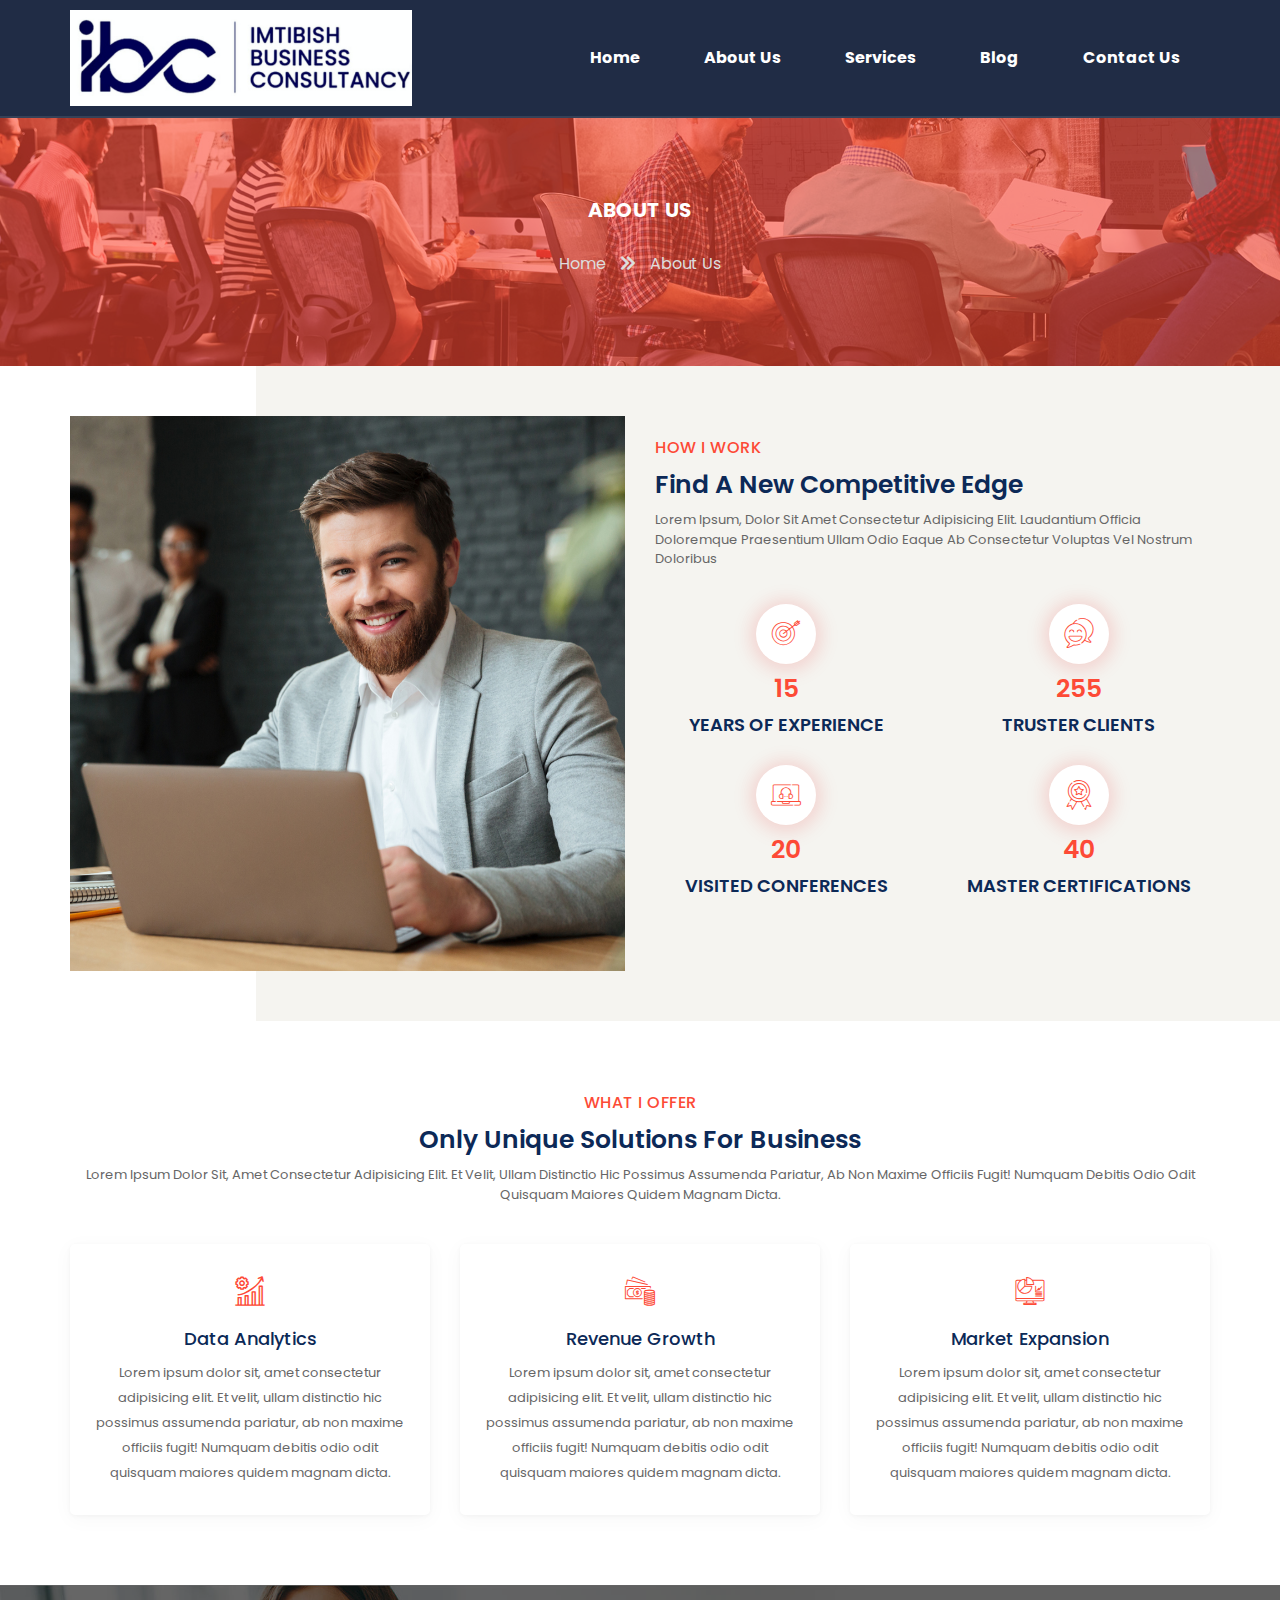
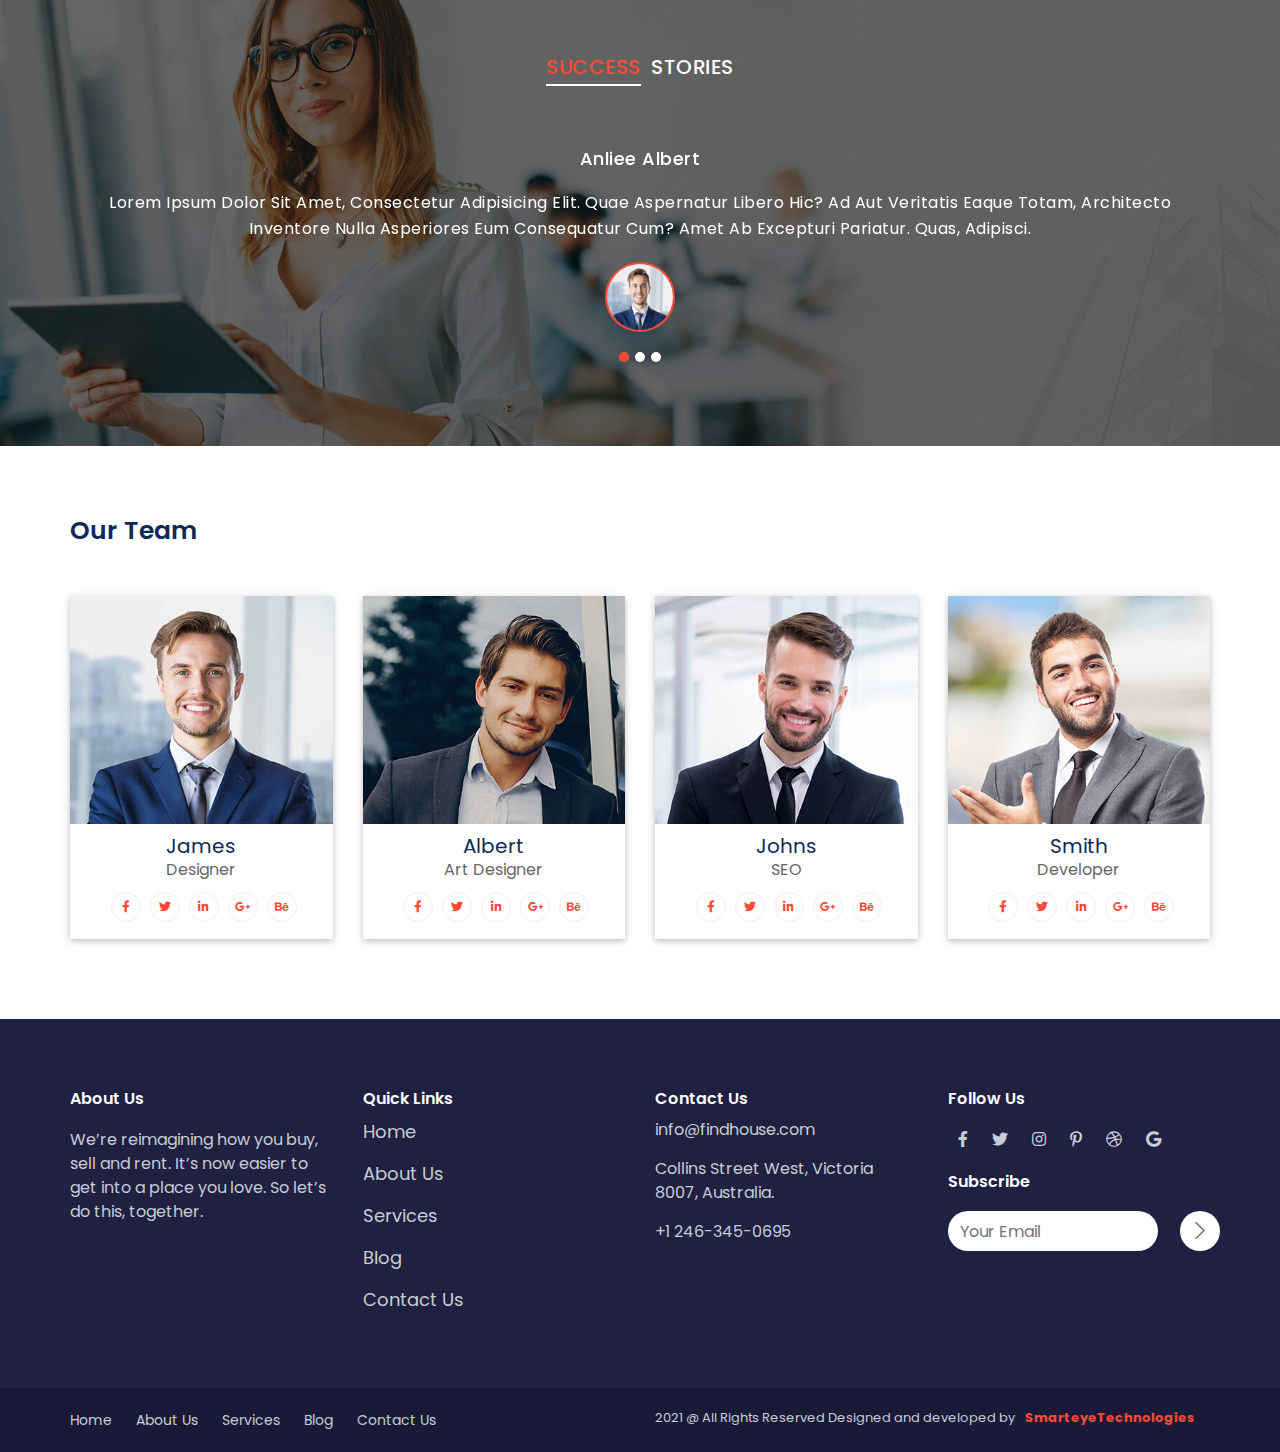
==== about-us.html @ 4c997fa1 "initial template" ====
<!doctype html>
    <html lang="eng">
        <head>
            <meta charset="utf-8">
            <meta name="viewport" content="width=device-width, initial-scale=1, shrink-to-fit=no">
            <title>About Us</title>
            <link rel="stylesheet" href="assets/css/bootstrap.min.css">
            <link rel="stylesheet" href="assets/css/plugins/owl.carousel.min.css">
            <link rel="stylesheet" href="assets/font/flaticon.css">
            <link rel="stylesheet" href="assets/css/all.min.css">
            <link rel="stylesheet" href="assets/css/fontawsom-all.min.css">
            <link rel="stylesheet" href="assets/css/style.css">
        </head>

        <body>
            <header>
                <div class="my-nav sub-01">
                    <div class="container">
                        <div class="nav-items">
                            <div class="menu-toggle">
                                <div class="menu-burger"></div>
                            </div>
                            <div class="logo">
                                <img src="assets/images/logo/logo.png">
                            </div>

                            <div class="menu-items">
                                <div class="menu">
                                    <ul>
                                        <li><a href="index.html">Home</a></li>
                                        <li><a href="about-us.html">About Us</a></li>
                                        <li><a href="services.html">Services</a></li>
                                        <li><a href="blog.html">Blog</a></li>
                                        <li><a href="contact-us.html">Contact Us</a></li>
                                    </ul>
                                </div>
                            </div>
                        </div>
                    </div>
                </div>
            </header>

            <main>
                <section class="abt-01">
                    <div class="container">
                        <div class="row">
                            <div class="col-12">
                                <div class="seting">
                                    <h3>About us</h3>
                                    <ol>
                                        <li>Home <i class="fas fa-chevron-double-right"></i></li>
                                        <li>About Us</li>
                                    </ol>
                                </div>
                            </div>
                        </div>
                    </div>
                </section>

                <section class="bg-02">
                    <div class="container">
                        <div class="row">
                            <div class="col-md-6">
                                <div class="image">
                                    <img src="assets/images/abt-img/1000-1000.jpg">
                                </div>
                            </div>
                            <div class="col-md-6">
                                <div class="heading">
                                    <span>How i work</span>
                                    <h2>find a new competitive edge</h2>
                                    <p>Lorem ipsum, dolor sit amet consectetur adipisicing elit. 
                                    Laudantium officia doloremque praesentium ullam odio eaque ab 
                                    consectetur voluptas vel nostrum doloribus</p>
                                </div>

                                <div class="wrapper">
                                    <div class="row">
                                        <div class="col-md-6 col-sm-12">
                                            <div class="icon">
                                                <i class="flaticon-archer"></i>
                                                <h4>15</h4>
                                                <h5>years of experience</h5>
                                            </div>
                                        </div>

                                        <div class="col-md-6 col-sm-12">
                                            <div class="icon">
                                                <i class="flaticon-customer-satisfaction"></i>
                                                <h4>255</h4>
                                                <h5>truster clients</h5>
                                            </div>
                                        </div>

                                        <div class="col-md-6 col-sm-12">
                                            <div class="icon">
                                                <i class="flaticon-video-call"></i>
                                                <h4>20</h4>
                                                <h5>visited Conferences</h5>
                                            </div>
                                        </div>

                                        <div class="col-md-6 col-sm-12">
                                            <div class="icon">
                                                <i class="flaticon-medal"></i>
                                                <h4>40</h4>
                                                <h5>master certifications</h5>
                                            </div>
                                        </div>
                                    </div>
                                </div>
                            </div>
                        </div>
                    </div>
                </section>

                <section class="bg-01">
                    <div class="container">
                        <div class="row">
                            <div class="col-12">
                                <div class="heading">
                                    <span>What I Offer</span>
                                    <h2>Only unique solutions for business</h2>
                                    <p>Lorem ipsum dolor sit, amet consectetur adipisicing elit. Et velit, 
                                    ullam distinctio hic possimus assumenda pariatur, ab non maxime officiis 
                                    fugit! Numquam debitis odio odit quisquam maiores quidem magnam dicta.</p>
                                </div>
                            </div>

                            <div class="col-lg-4 col-md-4 col-sm-6 col-xs-12">
                                <div class="wrapper">
                                    <div class="icons">
                                        <i class="flaticon-data-driven"></i>
                                    </div>
                                    <div class="content w-100">
                                        <h4>Data Analytics</h4>
                                        <p>Lorem ipsum dolor sit, amet consectetur adipisicing elit. Et velit, 
                                        ullam distinctio hic possimus assumenda pariatur, ab non maxime officiis 
                                        fugit! Numquam debitis odio odit quisquam maiores quidem magnam dicta.</p>
                                    </div>
                                </div>
                            </div>

                            <div class="col-lg-4 col-md-4 col-sm-6 col-xs-12">
                                <div class="wrapper">
                                    <div class="icons">
                                        <i class="flaticon-money"></i>
                                    </div>
                                    <div class="content w-100">
                                        <h4>Revenue Growth</h4>
                                        <p>Lorem ipsum dolor sit, amet consectetur adipisicing elit. Et velit, 
                                        ullam distinctio hic possimus assumenda pariatur, ab non maxime officiis 
                                        fugit! Numquam debitis odio odit quisquam maiores quidem magnam dicta.</p>
                                    </div>
                                </div>
                            </div>

                            <div class="col-lg-4 col-md-4 col-sm-6 col-xs-12">
                                <div class="wrapper">
                                    <div class="icons">
                                        <i class="flaticon-computer"></i>
                                    </div>
                                    <div class="content w-100">
                                        <h4>Market Expansion</h4>
                                        <p>Lorem ipsum dolor sit, amet consectetur adipisicing elit. Et velit, 
                                        ullam distinctio hic possimus assumenda pariatur, ab non maxime officiis 
                                        fugit! Numquam debitis odio odit quisquam maiores quidem magnam dicta.</p>
                                    </div>
                                </div>
                            </div>
                        </div>
                    </div>
                </section>

                <section class="textimonial-client">
                    <div class="container">
                        <div class="row">
                            <div class="col-12">
                                <div class="heading">
                                    <h2><span>Success</span> stories</h2>
                                </div>
                            </div>
                            <div class="col-12">
                                <div class="wrapper">
                                    <div id="custCarousel-02" class="carousel slide" data-ride="carousel">
                                        <div class="carousel-inner">
                                            <div class="carousel-item active">
                                                <div class="content">
                                                    <h3>Anliee Albert</h3>
                                                    <p>Lorem ipsum dolor sit amet, consectetur adipisicing elit. Quae aspernatur 
                                                    libero hic? Ad aut veritatis eaque totam, architecto inventore nulla 
                                                    asperiores eum consequatur cum? Amet ab excepturi pariatur. Quas, adipisci.</p>
                                                    <a><img src="assets/images/team/1.jpg"></a>
                                                </div>
                                            </div>
                                            <div class="carousel-item">
                                                <div class="content">
                                                    <h3>Anliee Albert</h3>
                                                    <p>Lorem ipsum dolor sit amet, consectetur adipisicing elit. Quae aspernatur 
                                                    libero hic? Ad aut veritatis eaque totam, architecto inventore nulla 
                                                    asperiores eum consequatur cum? Amet ab excepturi pariatur. Quas, adipisci.</p>
                                                    <a><img src="assets/images/team/2.jpg"></a>
                                                </div>
                                            </div>
                                            <div class="carousel-item">
                                                <div class="content">
                                                    <h3>Anliee Albert</h3>
                                                    <p>Lorem ipsum dolor sit amet, consectetur adipisicing elit. Quae aspernatur 
                                                    libero hic? Ad aut veritatis eaque totam, architecto inventore nulla 
                                                    asperiores eum consequatur cum? Amet ab excepturi pariatur. Quas, adipisci.</p>
                                                    <a><img src="assets/images/team/2.jpg"></a>
                                                </div>
                                            </div>
                                        </div>
                                        <ol class="carousel-indicators">
                                            <li data-target="#carouselExampleIndicators" data-slide-to="0" class="active"></li>
                                            <li data-target="#carouselExampleIndicators" data-slide-to="1"></li>
                                            <li data-target="#carouselExampleIndicators" data-slide-to="2"></li>
                                        </ol>
                                    </div>
                                </div>
                            </div>
                        </div>
                    </div>
                </section>

                <section class="bg-05">
                    <div class="container">
                        <div class="row">
                            <div class="col-12">
                                <div class="heading">
                                    <h2>Our Team</h2>
                                </div>
                            </div>

                            <div class="col-lg-3 col-md-3 col-sm-6 col-12">
                                <div class="team-wrapper">
                                    <div class="team-img">
                                        <img src="assets/images/team/1.jpg">
                                    </div>
                                    <div class="team-content">
                                        <h3>James</h3>
                                        <p>Designer</p>
                                        <ul>
                                            <li><a href="#"><i class="fab fa-facebook-f"></i></a></li>
                                            <li><a href="#"><i class="fab fa-twitter"></i></a></li>
                                            <li><a href="#"><i class="fab fa-linkedin-in"></i></a></li>
                                            <li><a href="#"><i class="fab fa-google-plus-g"></i></a></li>
                                            <li><a href="#"><i class="fab fa-behance"></i></a></li>
                                        </ul>
                                    </div>
                                </div>
                            </div>

                            <div class="col-lg-3 col-md-3 col-sm-6 col-12">
                                <div class="team-wrapper">
                                    <div class="team-img">
                                        <img src="assets/images/team/3.jpg">
                                    </div>
                                    <div class="team-content">
                                        <h3>Albert</h3>
                                        <p>Art Designer</p>
                                        <ul>
                                            <li><a href="#"><i class="fab fa-facebook-f"></i></a></li>
                                            <li><a href="#"><i class="fab fa-twitter"></i></a></li>
                                            <li><a href="#"><i class="fab fa-linkedin-in"></i></a></li>
                                            <li><a href="#"><i class="fab fa-google-plus-g"></i></a></li>
                                            <li><a href="#"><i class="fab fa-behance"></i></a></li>
                                        </ul>
                                    </div>
                                </div>
                            </div>

                            <div class="col-lg-3 col-md-3 col-sm-6 col-12">
                                <div class="team-wrapper">
                                    <div class="team-img">
                                        <img src="assets/images/team/2.jpg">
                                    </div>
                                    <div class="team-content">
                                        <h3>Johns</h3>
                                        <p>SEO</p>
                                        <ul>
                                            <li><a href="#"><i class="fab fa-facebook-f"></i></a></li>
                                            <li><a href="#"><i class="fab fa-twitter"></i></a></li>
                                            <li><a href="#"><i class="fab fa-linkedin-in"></i></a></li>
                                            <li><a href="#"><i class="fab fa-google-plus-g"></i></a></li>
                                            <li><a href="#"><i class="fab fa-behance"></i></a></li>
                                        </ul>
                                    </div>
                                </div>
                            </div>

                            <div class="col-lg-3 col-md-3 col-sm-6 col-12">
                                <div class="team-wrapper">
                                    <div class="team-img">
                                        <img src="assets/images/team/4.jpg">
                                    </div>
                                    <div class="team-content">
                                        <h3>Smith</h3>
                                        <p>Developer</p>
                                        <ul>
                                            <li><a href="#"><i class="fab fa-facebook-f"></i></a></li>
                                            <li><a href="#"><i class="fab fa-twitter"></i></a></li>
                                            <li><a href="#"><i class="fab fa-linkedin-in"></i></a></li>
                                            <li><a href="#"><i class="fab fa-google-plus-g"></i></a></li>
                                            <li><a href="#"><i class="fab fa-behance"></i></a></li>
                                        </ul>
                                    </div>
                                </div>
                            </div>
                        </div>
                    </div>
                </section>
            </main>

            <footer>
                <div class="container">
                    <div class="row">
                        <div class="col-lg-3 col-md-3 col-sm-6 col-xs-12">
                            <div class="wrapper">
                                <div class="content">
                                    <h2>About Us</h2>
                                    <p>We’re reimagining how you buy, sell and
                                    rent. It’s now easier to get into a place you
                                    love. So let’s do this, together.</p>
                                </div>
                            </div>
                        </div>
                        <div class="col-lg-3 col-md-3 col-sm-6 col-xs-12">
                            <div class="wrapper">
                                <div class="content">
                                    <h2>Quick Links</h2>
                                    <ul>
                                        <li><a href="#">Home</a></li>
                                        <li><a href="#">About Us</a></li>
                                        <li><a href="#">Services</a></li>
                                        <li><a href="#">Blog</a></li>
                                        <li><a href="#">Contact Us</a></li>
                                    </ul>
                                </div>
                            </div>
                        </div>

                        <div class="col-lg-3 col-md-3 col-sm-6 col-xs-12">
                            <div class="wrapper">
                                <div class="content">
                                    <h2>contact us</h2>
                                    <ol>
                                        <li>info@findhouse.com</li>
                                        <li>Collins Street West, Victoria
                                            8007, Australia.</li>
                                        <li>+1 246-345-0695</li>
                                    </ol>
                                </div>
                            </div>
                        </div>

                        <div class="col-lg-3 col-md-3 col-sm-6 col-xs-12">
                            <div class="wrapper">
                                <div class="content">
                                    <h2>follow us</h2>
                                    <div class="social-media">
                                        <ol>
                                            <li><i class="fab fa-facebook-f"></i></li>
                                            <li><i class="fab fa-twitter"></i></li>
                                            <li><i class="fab fa-instagram"></i></li>
                                            <li><i class="fab fa-pinterest-p"></i></li>
                                            <li><i class="fab fa-dribbble"></i></li>
                                            <li><i class="fab fa-google"></i></li>
                                        </ol>
                                    </div>
                                    <h2>subscribe</h2>
                                    <div class="submit-card">
                                        <div class="form-group">
                                            <input class="form-control" name="email" placeholder="Your Email">
                                            <i class="fal fa-chevron-right"></i>
                                        </div>
                                    </div>
                                </div>
                            </div>
                        </div>
                    </div>
                </div>
            </footer>

            <div class="end-footer">
                <div class="container">
                    <div class="row">
                        <div class="col-lg-6 col-md-6 col-sm-12 col-xs-12">
                            <div class="copy-right">
                                <ul>
                                    <li><a href="#">Home</a></li>
                                    <li><a href="#">About Us</a></li>
                                    <li><a href="#">Services</a></li>
                                    <li><a href="#">Blog</a></li>
                                    <li><a href="#">Contact Us</a></li>
                                </ul>
                            </div>
                        </div>
                        <div class="col-lg-6 col-md-6 col-sm-12 col-xs-12">
                            <div class="copy-right">
                                <ol>
                                    <li>2021 @ All Rights Reserved Designed and developed by<a href="https://www.smarteyeapps.com/">SmarteyeTechnologies</a></li>
                                </ol>
                            </div>
                        </div>
                    </div>
                </div>
            </div>
        </body>
        <script src="assets/js/jquery-3.2.1.min.js"></script>
        <script src="assets/js/bootstrap.min.js"></script>
        <script src="assets/js/plugins/owl.carousel.min.js"></script>
        <script src="assets/js/script.js"></script>
    </html>
---- assets/font/flaticon.css ----
@font-face {
    font-family: "flaticon";
    src: url("./flaticon.ttf?2772f40c1a31d45dd717e2c2fe598db3") format("truetype"),
url("./flaticon.woff?2772f40c1a31d45dd717e2c2fe598db3") format("woff"),
url("./flaticon.woff2?2772f40c1a31d45dd717e2c2fe598db3") format("woff2"),
url("./flaticon.eot?2772f40c1a31d45dd717e2c2fe598db3#iefix") format("embedded-opentype"),
url("./flaticon.svg?2772f40c1a31d45dd717e2c2fe598db3#flaticon") format("svg");
}

i[class^="flaticon-"]:before, i[class*=" flaticon-"]:before {
    font-family: flaticon !important;
    font-style: normal;
    font-weight:normal;
    text-transform: none;
    -webkit-font-smoothing: antialiased;
    -moz-osx-font-smoothing: grayscale;
}

.flaticon-archer:before {
    content: "\f101";
}
.flaticon-chess-pieces:before {
    content: "\f102";
}
.flaticon-coding:before {
    content: "\f103";
}
.flaticon-computer:before {
    content: "\f104";
}
.flaticon-customer-satisfaction:before {
    content: "\f105";
}
.flaticon-data-driven:before {
    content: "\f106";
}
.flaticon-facebook-app-symbol:before {
    content: "\f107";
}
.flaticon-flowchart:before {
    content: "\f108";
}
.flaticon-instagram:before {
    content: "\f109";
}
.flaticon-linkedin:before {
    content: "\f10a";
}
.flaticon-loupe:before {
    content: "\f10b";
}
.flaticon-market-research:before {
    content: "\f10c";
}
.flaticon-medal:before {
    content: "\f10d";
}
.flaticon-money:before {
    content: "\f10e";
}
.flaticon-optimization:before {
    content: "\f10f";
}
.flaticon-phone-call:before {
    content: "\f110";
}
.flaticon-placeholder:before {
    content: "\f111";
}
.flaticon-research:before {
    content: "\f112";
}
.flaticon-shopping-cart:before {
    content: "\f113";
}
.flaticon-twitter:before {
    content: "\f114";
}
.flaticon-video-call:before {
    content: "\f115";
}
.flaticon-youtube:before {
    content: "\f116";
}
---- assets/css/fontawsom-all.min.css ----
/*!
 * Font Awesome Free 5.3.1 by @fontawesome - https://fontawesome.com
 * License - https://fontawesome.com/license/free (Icons: CC BY 4.0, Fonts: SIL OFL 1.1, Code: MIT License)
 */
.fa,.fab,.fal,.far,.fas{-moz-osx-font-smoothing:grayscale;-webkit-font-smoothing:antialiased;display:inline-block;font-style:normal;font-variant:normal;text-rendering:auto;line-height:1}.fa-lg{font-size:1.33333em;line-height:.75em;vertical-align:-.0667em}.fa-xs{font-size:.75em}.fa-sm{font-size:.875em}.fa-1x{font-size:1em}.fa-2x{font-size:2em}.fa-3x{font-size:3em}.fa-4x{font-size:4em}.fa-5x{font-size:5em}.fa-6x{font-size:6em}.fa-7x{font-size:7em}.fa-8x{font-size:8em}.fa-9x{font-size:9em}.fa-10x{font-size:10em}.fa-fw{text-align:center;width:1.25em}.fa-ul{list-style-type:none;margin-left:2.5em;padding-left:0}.fa-ul>li{position:relative}.fa-li{left:-2em;position:absolute;text-align:center;width:2em;line-height:inherit}.fa-border{border:.08em solid #eee;border-radius:.1em;padding:.2em .25em .15em}.fa-pull-left{float:left}.fa-pull-right{float:right}.fa.fa-pull-left,.fab.fa-pull-left,.fal.fa-pull-left,.far.fa-pull-left,.fas.fa-pull-left{margin-right:.3em}.fa.fa-pull-right,.fab.fa-pull-right,.fal.fa-pull-right,.far.fa-pull-right,.fas.fa-pull-right{margin-left:.3em}.fa-spin{animation:fa-spin 2s infinite linear}.fa-pulse{animation:fa-spin 1s infinite steps(8)}@keyframes fa-spin{0%{transform:rotate(0deg)}to{transform:rotate(1turn)}}.fa-rotate-90{-ms-filter:"progid:DXImageTransform.Microsoft.BasicImage(rotation=1)";transform:rotate(90deg)}.fa-rotate-180{-ms-filter:"progid:DXImageTransform.Microsoft.BasicImage(rotation=2)";transform:rotate(180deg)}.fa-rotate-270{-ms-filter:"progid:DXImageTransform.Microsoft.BasicImage(rotation=3)";transform:rotate(270deg)}.fa-flip-horizontal{-ms-filter:"progid:DXImageTransform.Microsoft.BasicImage(rotation=0, mirror=1)";transform:scaleX(-1)}.fa-flip-vertical{transform:scaleY(-1)}.fa-flip-horizontal.fa-flip-vertical,.fa-flip-vertical{-ms-filter:"progid:DXImageTransform.Microsoft.BasicImage(rotation=2, mirror=1)"}.fa-flip-horizontal.fa-flip-vertical{transform:scale(-1)}:root .fa-flip-horizontal,:root .fa-flip-vertical,:root .fa-rotate-90,:root .fa-rotate-180,:root .fa-rotate-270{-webkit-filter:none;filter:none}.fa-stack{display:inline-block;height:2em;line-height:2em;position:relative;vertical-align:middle;width:2em}.fa-stack-1x,.fa-stack-2x{left:0;position:absolute;text-align:center;width:100%}.fa-stack-1x{line-height:inherit}.fa-stack-2x{font-size:2em}.fa-inverse{color:#fff}.fa-500px:before{content:"\f26e"}.fa-accessible-icon:before{content:"\f368"}.fa-accusoft:before{content:"\f369"}.fa-ad:before{content:"\f641"}.fa-address-book:before{content:"\f2b9"}.fa-address-card:before{content:"\f2bb"}.fa-adjust:before{content:"\f042"}.fa-adn:before{content:"\f170"}.fa-adversal:before{content:"\f36a"}.fa-affiliatetheme:before{content:"\f36b"}.fa-air-freshener:before{content:"\f5d0"}.fa-algolia:before{content:"\f36c"}.fa-align-center:before{content:"\f037"}.fa-align-justify:before{content:"\f039"}.fa-align-left:before{content:"\f036"}.fa-align-right:before{content:"\f038"}.fa-alipay:before{content:"\f642"}.fa-allergies:before{content:"\f461"}.fa-amazon:before{content:"\f270"}.fa-amazon-pay:before{content:"\f42c"}.fa-ambulance:before{content:"\f0f9"}.fa-american-sign-language-interpreting:before{content:"\f2a3"}.fa-amilia:before{content:"\f36d"}.fa-anchor:before{content:"\f13d"}.fa-android:before{content:"\f17b"}.fa-angellist:before{content:"\f209"}.fa-angle-double-down:before{content:"\f103"}.fa-angle-double-left:before{content:"\f100"}.fa-angle-double-right:before{content:"\f101"}.fa-angle-double-up:before{content:"\f102"}.fa-angle-down:before{content:"\f107"}.fa-angle-left:before{content:"\f104"}.fa-angle-right:before{content:"\f105"}.fa-angle-up:before{content:"\f106"}.fa-angry:before{content:"\f556"}.fa-angrycreative:before{content:"\f36e"}.fa-angular:before{content:"\f420"}.fa-ankh:before{content:"\f644"}.fa-app-store:before{content:"\f36f"}.fa-app-store-ios:before{content:"\f370"}.fa-apper:before{content:"\f371"}.fa-apple:before{content:"\f179"}.fa-apple-alt:before{content:"\f5d1"}.fa-apple-pay:before{content:"\f415"}.fa-archive:before{content:"\f187"}.fa-archway:before{content:"\f557"}.fa-arrow-alt-circle-down:before{content:"\f358"}.fa-arrow-alt-circle-left:before{content:"\f359"}.fa-arrow-alt-circle-right:before{content:"\f35a"}.fa-arrow-alt-circle-up:before{content:"\f35b"}.fa-arrow-circle-down:before{content:"\f0ab"}.fa-arrow-circle-left:before{content:"\f0a8"}.fa-arrow-circle-right:before{content:"\f0a9"}.fa-arrow-circle-up:before{content:"\f0aa"}.fa-arrow-down:before{content:"\f063"}.fa-arrow-left:before{content:"\f060"}.fa-arrow-right:before{content:"\f061"}.fa-arrow-up:before{content:"\f062"}.fa-arrows-alt:before{content:"\f0b2"}.fa-arrows-alt-h:before{content:"\f337"}.fa-arrows-alt-v:before{content:"\f338"}.fa-assistive-listening-systems:before{content:"\f2a2"}.fa-asterisk:before{content:"\f069"}.fa-asymmetrik:before{content:"\f372"}.fa-at:before{content:"\f1fa"}.fa-atlas:before{content:"\f558"}.fa-atom:before{content:"\f5d2"}.fa-audible:before{content:"\f373"}.fa-audio-description:before{content:"\f29e"}.fa-autoprefixer:before{content:"\f41c"}.fa-avianex:before{content:"\f374"}.fa-aviato:before{content:"\f421"}.fa-award:before{content:"\f559"}.fa-aws:before{content:"\f375"}.fa-backspace:before{content:"\f55a"}.fa-backward:before{content:"\f04a"}.fa-balance-scale:before{content:"\f24e"}.fa-ban:before{content:"\f05e"}.fa-band-aid:before{content:"\f462"}.fa-bandcamp:before{content:"\f2d5"}.fa-barcode:before{content:"\f02a"}.fa-bars:before{content:"\f0c9"}.fa-baseball-ball:before{content:"\f433"}.fa-basketball-ball:before{content:"\f434"}.fa-bath:before{content:"\f2cd"}.fa-battery-empty:before{content:"\f244"}.fa-battery-full:before{content:"\f240"}.fa-battery-half:before{content:"\f242"}.fa-battery-quarter:before{content:"\f243"}.fa-battery-three-quarters:before{content:"\f241"}.fa-bed:before{content:"\f236"}.fa-beer:before{content:"\f0fc"}.fa-behance:before{content:"\f1b4"}.fa-behance-square:before{content:"\f1b5"}.fa-bell:before{content:"\f0f3"}.fa-bell-slash:before{content:"\f1f6"}.fa-bezier-curve:before{content:"\f55b"}.fa-bible:before{content:"\f647"}.fa-bicycle:before{content:"\f206"}.fa-bimobject:before{content:"\f378"}.fa-binoculars:before{content:"\f1e5"}.fa-birthday-cake:before{content:"\f1fd"}.fa-bitbucket:before{content:"\f171"}.fa-bitcoin:before{content:"\f379"}.fa-bity:before{content:"\f37a"}.fa-black-tie:before{content:"\f27e"}.fa-blackberry:before{content:"\f37b"}.fa-blender:before{content:"\f517"}.fa-blind:before{content:"\f29d"}.fa-blogger:before{content:"\f37c"}.fa-blogger-b:before{content:"\f37d"}.fa-bluetooth:before{content:"\f293"}.fa-bluetooth-b:before{content:"\f294"}.fa-bold:before{content:"\f032"}.fa-bolt:before{content:"\f0e7"}.fa-bomb:before{content:"\f1e2"}.fa-bone:before{content:"\f5d7"}.fa-bong:before{content:"\f55c"}.fa-book:before{content:"\f02d"}.fa-book-open:before{content:"\f518"}.fa-book-reader:before{content:"\f5da"}.fa-bookmark:before{content:"\f02e"}.fa-bowling-ball:before{content:"\f436"}.fa-box:before{content:"\f466"}.fa-box-open:before{content:"\f49e"}.fa-boxes:before{content:"\f468"}.fa-braille:before{content:"\f2a1"}.fa-brain:before{content:"\f5dc"}.fa-briefcase:before{content:"\f0b1"}.fa-briefcase-medical:before{content:"\f469"}.fa-broadcast-tower:before{content:"\f519"}.fa-broom:before{content:"\f51a"}.fa-brush:before{content:"\f55d"}.fa-btc:before{content:"\f15a"}.fa-bug:before{content:"\f188"}.fa-building:before{content:"\f1ad"}.fa-bullhorn:before{content:"\f0a1"}.fa-bullseye:before{content:"\f140"}.fa-burn:before{content:"\f46a"}.fa-buromobelexperte:before{content:"\f37f"}.fa-bus:before{content:"\f207"}.fa-bus-alt:before{content:"\f55e"}.fa-business-time:before{content:"\f64a"}.fa-buysellads:before{content:"\f20d"}.fa-calculator:before{content:"\f1ec"}.fa-calendar:before{content:"\f133"}.fa-calendar-alt:before{content:"\f073"}.fa-calendar-check:before{content:"\f274"}.fa-calendar-minus:before{content:"\f272"}.fa-calendar-plus:before{content:"\f271"}.fa-calendar-times:before{content:"\f273"}.fa-camera:before{content:"\f030"}.fa-camera-retro:before{content:"\f083"}.fa-cannabis:before{content:"\f55f"}.fa-capsules:before{content:"\f46b"}.fa-car:before{content:"\f1b9"}.fa-car-alt:before{content:"\f5de"}.fa-car-battery:before{content:"\f5df"}.fa-car-crash:before{content:"\f5e1"}.fa-car-side:before{content:"\f5e4"}.fa-caret-down:before{content:"\f0d7"}.fa-caret-left:before{content:"\f0d9"}.fa-caret-right:before{content:"\f0da"}.fa-caret-square-down:before{content:"\f150"}.fa-caret-square-left:before{content:"\f191"}.fa-caret-square-right:before{content:"\f152"}.fa-caret-square-up:before{content:"\f151"}.fa-caret-up:before{content:"\f0d8"}.fa-cart-arrow-down:before{content:"\f218"}.fa-cart-plus:before{content:"\f217"}.fa-cc-amazon-pay:before{content:"\f42d"}.fa-cc-amex:before{content:"\f1f3"}.fa-cc-apple-pay:before{content:"\f416"}.fa-cc-diners-club:before{content:"\f24c"}.fa-cc-discover:before{content:"\f1f2"}.fa-cc-jcb:before{content:"\f24b"}.fa-cc-mastercard:before{content:"\f1f1"}.fa-cc-paypal:before{content:"\f1f4"}.fa-cc-stripe:before{content:"\f1f5"}.fa-cc-visa:before{content:"\f1f0"}.fa-centercode:before{content:"\f380"}.fa-certificate:before{content:"\f0a3"}.fa-chalkboard:before{content:"\f51b"}.fa-chalkboard-teacher:before{content:"\f51c"}.fa-charging-station:before{content:"\f5e7"}.fa-chart-area:before{content:"\f1fe"}.fa-chart-bar:before{content:"\f080"}.fa-chart-line:before{content:"\f201"}.fa-chart-pie:before{content:"\f200"}.fa-check:before{content:"\f00c"}.fa-check-circle:before{content:"\f058"}.fa-check-double:before{content:"\f560"}.fa-check-square:before{content:"\f14a"}.fa-chess:before{content:"\f439"}.fa-chess-bishop:before{content:"\f43a"}.fa-chess-board:before{content:"\f43c"}.fa-chess-king:before{content:"\f43f"}.fa-chess-knight:before{content:"\f441"}.fa-chess-pawn:before{content:"\f443"}.fa-chess-queen:before{content:"\f445"}.fa-chess-rook:before{content:"\f447"}.fa-chevron-circle-down:before{content:"\f13a"}.fa-chevron-circle-left:before{content:"\f137"}.fa-chevron-circle-right:before{content:"\f138"}.fa-chevron-circle-up:before{content:"\f139"}.fa-chevron-down:before{content:"\f078"}.fa-chevron-left:before{content:"\f053"}.fa-chevron-right:before{content:"\f054"}.fa-chevron-up:before{content:"\f077"}.fa-child:before{content:"\f1ae"}.fa-chrome:before{content:"\f268"}.fa-church:before{content:"\f51d"}.fa-circle:before{content:"\f111"}.fa-circle-notch:before{content:"\f1ce"}.fa-city:before{content:"\f64f"}.fa-clipboard:before{content:"\f328"}.fa-clipboard-check:before{content:"\f46c"}.fa-clipboard-list:before{content:"\f46d"}.fa-clock:before{content:"\f017"}.fa-clone:before{content:"\f24d"}.fa-closed-captioning:before{content:"\f20a"}.fa-cloud:before{content:"\f0c2"}.fa-cloud-download-alt:before{content:"\f381"}.fa-cloud-upload-alt:before{content:"\f382"}.fa-cloudscale:before{content:"\f383"}.fa-cloudsmith:before{content:"\f384"}.fa-cloudversify:before{content:"\f385"}.fa-cocktail:before{content:"\f561"}.fa-code:before{content:"\f121"}.fa-code-branch:before{content:"\f126"}.fa-codepen:before{content:"\f1cb"}.fa-codiepie:before{content:"\f284"}.fa-coffee:before{content:"\f0f4"}.fa-cog:before{content:"\f013"}.fa-cogs:before{content:"\f085"}.fa-coins:before{content:"\f51e"}.fa-columns:before{content:"\f0db"}.fa-comment:before{content:"\f075"}.fa-comment-alt:before{content:"\f27a"}.fa-comment-dollar:before{content:"\f651"}.fa-comment-dots:before{content:"\f4ad"}.fa-comment-slash:before{content:"\f4b3"}.fa-comments:before{content:"\f086"}.fa-comments-dollar:before{content:"\f653"}.fa-compact-disc:before{content:"\f51f"}.fa-compass:before{content:"\f14e"}.fa-compress:before{content:"\f066"}.fa-concierge-bell:before{content:"\f562"}.fa-connectdevelop:before{content:"\f20e"}.fa-contao:before{content:"\f26d"}.fa-cookie:before{content:"\f563"}.fa-cookie-bite:before{content:"\f564"}.fa-copy:before{content:"\f0c5"}.fa-copyright:before{content:"\f1f9"}.fa-couch:before{content:"\f4b8"}.fa-cpanel:before{content:"\f388"}.fa-creative-commons:before{content:"\f25e"}.fa-creative-commons-by:before{content:"\f4e7"}.fa-creative-commons-nc:before{content:"\f4e8"}.fa-creative-commons-nc-eu:before{content:"\f4e9"}.fa-creative-commons-nc-jp:before{content:"\f4ea"}.fa-creative-commons-nd:before{content:"\f4eb"}.fa-creative-commons-pd:before{content:"\f4ec"}.fa-creative-commons-pd-alt:before{content:"\f4ed"}.fa-creative-commons-remix:before{content:"\f4ee"}.fa-creative-commons-sa:before{content:"\f4ef"}.fa-creative-commons-sampling:before{content:"\f4f0"}.fa-creative-commons-sampling-plus:before{content:"\f4f1"}.fa-creative-commons-share:before{content:"\f4f2"}.fa-credit-card:before{content:"\f09d"}.fa-crop:before{content:"\f125"}.fa-crop-alt:before{content:"\f565"}.fa-cross:before{content:"\f654"}.fa-crosshairs:before{content:"\f05b"}.fa-crow:before{content:"\f520"}.fa-crown:before{content:"\f521"}.fa-css3:before{content:"\f13c"}.fa-css3-alt:before{content:"\f38b"}.fa-cube:before{content:"\f1b2"}.fa-cubes:before{content:"\f1b3"}.fa-cut:before{content:"\f0c4"}.fa-cuttlefish:before{content:"\f38c"}.fa-d-and-d:before{content:"\f38d"}.fa-dashcube:before{content:"\f210"}.fa-database:before{content:"\f1c0"}.fa-deaf:before{content:"\f2a4"}.fa-delicious:before{content:"\f1a5"}.fa-deploydog:before{content:"\f38e"}.fa-deskpro:before{content:"\f38f"}.fa-desktop:before{content:"\f108"}.fa-deviantart:before{content:"\f1bd"}.fa-dharmachakra:before{content:"\f655"}.fa-diagnoses:before{content:"\f470"}.fa-dice:before{content:"\f522"}.fa-dice-five:before{content:"\f523"}.fa-dice-four:before{content:"\f524"}.fa-dice-one:before{content:"\f525"}.fa-dice-six:before{content:"\f526"}.fa-dice-three:before{content:"\f527"}.fa-dice-two:before{content:"\f528"}.fa-digg:before{content:"\f1a6"}.fa-digital-ocean:before{content:"\f391"}.fa-digital-tachograph:before{content:"\f566"}.fa-directions:before{content:"\f5eb"}.fa-discord:before{content:"\f392"}.fa-discourse:before{content:"\f393"}.fa-divide:before{content:"\f529"}.fa-dizzy:before{content:"\f567"}.fa-dna:before{content:"\f471"}.fa-dochub:before{content:"\f394"}.fa-docker:before{content:"\f395"}.fa-dollar-sign:before{content:"\f155"}.fa-dolly:before{content:"\f472"}.fa-dolly-flatbed:before{content:"\f474"}.fa-donate:before{content:"\f4b9"}.fa-door-closed:before{content:"\f52a"}.fa-door-open:before{content:"\f52b"}.fa-dot-circle:before{content:"\f192"}.fa-dove:before{content:"\f4ba"}.fa-download:before{content:"\f019"}.fa-draft2digital:before{content:"\f396"}.fa-drafting-compass:before{content:"\f568"}.fa-draw-polygon:before{content:"\f5ee"}.fa-dribbble:before{content:"\f17d"}.fa-dribbble-square:before{content:"\f397"}.fa-dropbox:before{content:"\f16b"}.fa-drum:before{content:"\f569"}.fa-drum-steelpan:before{content:"\f56a"}.fa-drupal:before{content:"\f1a9"}.fa-dumbbell:before{content:"\f44b"}.fa-dyalog:before{content:"\f399"}.fa-earlybirds:before{content:"\f39a"}.fa-ebay:before{content:"\f4f4"}.fa-edge:before{content:"\f282"}.fa-edit:before{content:"\f044"}.fa-eject:before{content:"\f052"}.fa-elementor:before{content:"\f430"}.fa-ellipsis-h:before{content:"\f141"}.fa-ellipsis-v:before{content:"\f142"}.fa-ello:before{content:"\f5f1"}.fa-ember:before{content:"\f423"}.fa-empire:before{content:"\f1d1"}.fa-envelope:before{content:"\f0e0"}.fa-envelope-open:before{content:"\f2b6"}.fa-envelope-open-text:before{content:"\f658"}.fa-envelope-square:before{content:"\f199"}.fa-envira:before{content:"\f299"}.fa-equals:before{content:"\f52c"}.fa-eraser:before{content:"\f12d"}.fa-erlang:before{content:"\f39d"}.fa-ethereum:before{content:"\f42e"}.fa-etsy:before{content:"\f2d7"}.fa-euro-sign:before{content:"\f153"}.fa-exchange-alt:before{content:"\f362"}.fa-exclamation:before{content:"\f12a"}.fa-exclamation-circle:before{content:"\f06a"}.fa-exclamation-triangle:before{content:"\f071"}.fa-expand:before{content:"\f065"}.fa-expand-arrows-alt:before{content:"\f31e"}.fa-expeditedssl:before{content:"\f23e"}.fa-external-link-alt:before{content:"\f35d"}.fa-external-link-square-alt:before{content:"\f360"}.fa-eye:before{content:"\f06e"}.fa-eye-dropper:before{content:"\f1fb"}.fa-eye-slash:before{content:"\f070"}.fa-facebook:bef��?�CV  ��?�CV                  @�!�CV          p�CV  �?�CV          ��?�CV   @      ��?�CV          .fa-facebook-square:before{content:"\f082"}.fa-fast-backward:before{content:"\f049"}.fa-fast-forward:before{content:"\f050"}.fa-fax:before{content:"\f1ac"}.fa-feather:before{content:"\f52d"}.fa-feather-alt:before{content:"\f56b"}.fa-female:before{content:"\f182"}.fa-fighter-jet:before{content:"\f0fb"}.fa-file:before{content:"\f15b"}.fa-file-alt:before{content:"\f15c"}.fa-file-archive:before{content:"\f1c6"}.fa-file-audio:before{content:"\f1c7"}.fa-file-code:before{content:"\f1c9"}.fa-file-contract:before{content:"\f56c"}.fa-file-download:before{content:"\f56d"}.fa-file-excel:before{content:"\f1c3"}.fa-file-export:before{content:"\f56e"}.fa-file-image:before{content:"\f1c5"}.fa-file-import:before{content:"\f56f"}.fa-file-invoice:before{content:"\f570"}.fa-file-invoice-dollar:before{content:"\f571"}.fa-file-medical:before{content:"\f477"}.fa-file-medical-alt:before{content:"\f478"}.fa-file-pdf:before{content:"\f1c1"}.fa-file-powerpoint:before{content:"\f1c4"}.fa-file-prescription:before{content:"\f572"}.fa-file-signature:before{content:"\f573"}.fa-file-upload:before{content:"\f574"}.fa-file-video:before{content:"\f1c8"}.fa-file-word:before{content:"\f1c2"}.fa-fill:before{content:"\f575"}.fa-fill-drip:before{content:"\f576"}.fa-film:before{content:"\f008"}.fa-filter:before{content:"\f0b0"}.fa-fingerprint:before{content:"\f577"}.fa-fire:before{content:"\f06d"}.fa-fire-extinguisher:before{content:"\f134"}.fa-firefox:before{content:"\f269"}.fa-first-aid:before{content:"\f479"}.fa-first-order:before{content:"\f2b0"}.fa-first-order-alt:before{content:"\f50a"}.fa-firstdraft:before{content:"\f3a1"}.fa-fish:before{content:"\f578"}.fa-flag:before{content:"\f024"}.fa-flag-checkered:before{content:"\f11e"}.fa-flask:before{content:"\f0c3"}.fa-flickr:before{content:"\f16e"}.fa-flipboard:before{content:"\f44d"}.fa-flushed:before{content:"\f579"}.fa-fly:before{content:"\f417"}.fa-folder:before{content:"\f07b"}.fa-folder-minus:before{content:"\f65d"}.fa-folder-open:before{content:"\f07c"}.fa-folder-plus:before{content:"\f65e"}.fa-font:before{content:"\f031"}.fa-font-awesome:before{content:"\f2b4"}.fa-font-awesome-alt:before{content:"\f35c"}.fa-font-awesome-flag:before{content:"\f425"}.fa-font-awesome-logo-full:before{content:"\f4e6"}.fa-fonticons:before{content:"\f280"}.fa-fonticons-fi:before{content:"\f3a2"}.fa-football-ball:before{content:"\f44e"}.fa-fort-awesome:before{content:"\f286"}.fa-fort-awesome-alt:before{content:"\f3a3"}.fa-forumbee:before{content:"\f211"}.fa-forward:before{content:"\f04e"}.fa-foursquare:before{content:"\f180"}.fa-free-code-camp:before{content:"\f2c5"}.fa-freebsd:before{content:"\f3a4"}.fa-frog:before{content:"\f52e"}.fa-frown:before{content:"\f119"}.fa-frown-open:before{content:"\f57a"}.fa-fulcrum:before{content:"\f50b"}.fa-funnel-dollar:before{content:"\f662"}.fa-futbol:before{content:"\f1e3"}.fa-galactic-republic:before{content:"\f50c"}.fa-galactic-senate:before{content:"\f50d"}.fa-gamepad:before{content:"\f11b"}.fa-gas-pump:before{content:"\f52f"}.fa-gavel:before{content:"\f0e3"}.fa-gem:before{content:"\f3a5"}.fa-genderless:before{content:"\f22d"}.fa-get-pocket:before{content:"\f265"}.fa-gg:before{content:"\f260"}.fa-gg-circle:before{content:"\f261"}.fa-gift:before{content:"\f06b"}.fa-git:before{content:"\f1d3"}.fa-git-square:before{content:"\f1d2"}.fa-github:before{content:"\f09b"}.fa-github-alt:before{content:"\f113"}.fa-github-square:before{content:"\f092"}.fa-gitkraken:before{content:"\f3a6"}.fa-gitlab:before{content:"\f296"}.fa-gitter:before{content:"\f426"}.fa-glass-martini:before{content:"\f000"}.fa-glass-martini-alt:before{content:"\f57b"}.fa-glasses:before{content:"\f530"}.fa-glide:before{content:"\f2a5"}.fa-glide-g:before{content:"\f2a6"}.fa-globe:before{content:"\f0ac"}.fa-globe-africa:before{content:"\f57c"}.fa-globe-americas:before{content:"\f57d"}.fa-globe-asia:before{content:"\f57e"}.fa-gofore:before{content:"\f3a7"}.fa-golf-ball:before{content:"\f450"}.fa-goodreads:before{content:"\f3a8"}.fa-goodreads-g:before{content:"\f3a9"}.fa-google:before{content:"\f1a0"}.fa-google-drive:before{content:"\f3aa"}.fa-google-play:before{content:"\f3ab"}.fa-google-plus:before{content:"\f2b3"}.fa-google-plus-g:before{content:"\f0d5"}.fa-google-plus-square:before{content:"\f0d4"}.fa-google-wallet:before{content:"\f1ee"}.fa-gopuram:before{content:"\f664"}.fa-graduation-cap:before{content:"\f19d"}.fa-gratipay:before{content:"\f184"}.fa-grav:before{content:"\f2d6"}.fa-greater-than:before{content:"\f531"}.fa-greater-than-equal:before{content:"\f532"}.fa-grimace:before{content:"\f57f"}.fa-grin:before{content:"\f580"}.fa-grin-alt:before{content:"\f581"}.fa-grin-beam:before{content:"\f582"}.fa-grin-beam-sweat:before{content:"\f583"}.fa-grin-hearts:before{content:"\f584"}.fa-grin-squint:before{content:"\f585"}.fa-grin-squint-tears:before{content:"\f586"}.fa-grin-stars:before{content:"\f587"}.fa-grin-tears:before{content:"\f588"}.fa-grin-tongue:before{content:"\f589"}.fa-grin-tongue-squint:before{content:"\f58a"}.fa-grin-tongue-wink:before{content:"\f58b"}.fa-grin-wink:before{content:"\f58c"}.fa-grip-horizontal:before{content:"\f58d"}.fa-grip-vertical:before{content:"\f58e"}.fa-gripfire:before{content:"\f3ac"}.fa-grunt:before{content:"\f3ad"}.fa-gulp:before{content:"\f3ae"}.fa-h-square:before{content:"\f0fd"}.fa-hacker-news:before{content:"\f1d4"}.fa-hacker-news-square:before{content:"\f3af"}.fa-hackerrank:before{content:"\f5f7"}.fa-hamsa:before{content:"\f665"}.fa-hand-holding:before{content:"\f4bd"}.fa-hand-holding-heart:before{content:"\f4be"}.fa-hand-holding-usd:before{content:"\f4c0"}.fa-hand-lizard:before{content:"\f258"}.fa-hand-paper:before{content:"\f256"}.fa-hand-peace:before{content:"\f25b"}.fa-hand-point-down:before{content:"\f0a7"}.fa-hand-point-left:before{content:"\f0a5"}.fa-hand-point-right:before{content:"\f0a4"}.fa-hand-point-up:before{content:"\f0a6"}.fa-hand-pointer:before{content:"\f25a"}.fa-hand-rock:before{content:"\f255"}.fa-hand-scissors:before{content:"\f257"}.fa-hand-spock:before{content:"\f259"}.fa-hands:before{content:"\f4c2"}.fa-hands-helping:before{content:"\f4c4"}.fa-handshake:before{content:"\f2b5"}.fa-hashtag:before{content:"\f292"}.fa-haykal:before{content:"\f666"}.fa-hdd:before{content:"\f0a0"}.fa-heading:before{content:"\f1dc"}.fa-headphones:before{content:"\f025"}.fa-headphones-alt:before{content:"\f58f"}.fa-headset:before{content:"\f590"}.fa-heart:before{content:"\f004"}.fa-heartbeat:before{content:"\f21e"}.fa-helicopter:before{content:"\f533"}.fa-highlighter:before{content:"\f591"}.fa-hips:before{content:"\f452"}.fa-hire-a-helper:before{content:"\f3b0"}.fa-history:before{content:"\f1da"}.fa-hockey-puck:before{content:"\f453"}.fa-home:before{content:"\f015"}.fa-hooli:before{content:"\f427"}.fa-hornbill:before{content:"\f592"}.fa-hospital:before{content:"\f0f8"}.fa-hospital-alt:before{content:"\f47d"}.fa-hospital-symbol:before{content:"\f47e"}.fa-hot-tub:before{content:"\f593"}.fa-hotel:before{content:"\f594"}.fa-hotjar:before{content:"\f3b1"}.fa-hourglass:before{content:"\f254"}.fa-hourglass-end:before{content:"\f253"}.fa-hourglass-half:before{content:"\f252"}.fa-hourglass-start:before{content:"\f251"}.fa-houzz:before{content:"\f27c"}.fa-html5:before{content:"\f13b"}.fa-hubspot:before{content:"\f3b2"}.fa-i-cursor:before{content:"\f246"}.fa-id-badge:before{content:"\f2c1"}.fa-id-card:before{content:"\f2c2"}.fa-id-card-alt:before{content:"\f47f"}.fa-image:before{content:"\f03e"}.fa-images:before{content:"\f302"}.fa-imdb:before{content:"\f2d8"}.fa-inbox:before{content:"\f01c"}.fa-indent:before{content:"\f03c"}.fa-industry:before{content:"\f275"}.fa-infinity:before{content:"\f534"}.fa-info:before{content:"\f129"}.fa-info-circle:before{content:"\f05a"}.fa-instagram:before{content:"\f16d"}.fa-internet-explorer:before{content:"\f26b"}.fa-ioxhost:before{content:"\f208"}.fa-italic:before{content:"\f033"}.fa-itunes:before{content:"\f3b4"}.fa-itunes-note:before{content:"\f3b5"}.fa-java:before{content:"\f4e4"}.fa-jedi:before{content:"\f669"}.fa-jedi-order:before{content:"\f50e"}.fa-jenkins:before{content:"\f3b6"}.fa-joget:before{content:"\f3b7"}.fa-joint:before{content:"\f595"}.fa-joomla:before{content:"\f1aa"}.fa-journal-whills:before{content:"\f66a"}.fa-js:before{content:"\f3b8"}.fa-js-square:before{content:"\f3b9"}.fa-jsfiddle:before{content:"\f1cc"}.fa-kaaba:before{content:"\f66b"}.fa-kaggle:before{content:"\f5fa"}.fa-key:before{content:"\f084"}.fa-keybase:before{content:"\f4f5"}.fa-keyboard:before{content:"\f11c"}.fa-keycdn:before{content:"\f3ba"}.fa-khanda:before{content:"\f66d"}.fa-kickstarter:before{content:"\f3bb"}.fa-kickstarter-k:before{content:"\f3bc"}.fa-kiss:before{content:"\f596"}.fa-kiss-beam:before{content:"\f597"}.fa-kiss-wink-heart:before{content:"\f598"}.fa-kiwi-bird:before{content:"\f535"}.fa-korvue:before{content:"\f42f"}.fa-landmark:before{content:"\f66f"}.fa-language:before{content:"\f1ab"}.fa-laptop:before{content:"\f109"}.fa-laptop-code:before{content:"\f5fc"}.fa-laravel:before{content:"\f3bd"}.fa-lastfm:before{content:"\f202"}.fa-lastfm-square:before{content:"\f203"}.fa-laugh:before{content:"\f599"}.fa-laugh-beam:before{content:"\f59a"}.fa-laugh-squint:before{content:"\f59b"}.fa-laugh-wink:before{content:"\f59c"}.fa-layer-group:before{content:"\f5fd"}.fa-leaf:before{content:"\f06c"}.fa-leanpub:before{content:"\f212"}.fa-lemon:before{content:"\f094"}.fa-less:before{content:"\f41d"}.fa-less-than:before{content:"\f536"}.fa-less-than-equal:before{content:"\f537"}.fa-level-down-alt:before{content:"\f3be"}.fa-level-up-alt:before{content:"\f3bf"}.fa-life-ring:before{content:"\f1cd"}.fa-lightbulb:before{content:"\f0eb"}.fa-line:before{content:"\f3c0"}.fa-link:before{content:"\f0c1"}.fa-linkedin:before{content:"\f08c"}.fa-linkedin-in:before{content:"\f0e1"}.fa-linode:before{content:"\f2b8"}.fa-linux:before{content:"\f17c"}.fa-lira-sign:before{content:"\f195"}.fa-list:before{content:"\f03a"}.fa-list-alt:before{content:"\f022"}.fa-list-ol:before{content:"\f0cb"}.fa-list-ul:before{content:"\f0ca"}.fa-location-arrow:before{content:"\f124"}.fa-lock:before{content:"\f023"}.fa-lock-open:before{content:"\f3c1"}.fa-long-arrow-alt-down:before{content:"\f309"}.fa-long-arrow-alt-left:before{content:"\f30a"}.fa-long-arrow-alt-right:before{content:"\f30b"}.fa-long-arrow-alt-up:before{content:"\f30c"}.fa-low-vision:before{content:"\f2a8"}.fa-luggage-cart:before{content:"\f59d"}.fa-lyft:before{content:"\f3c3"}.fa-magento:before{content:"\f3c4"}.fa-magic:before{content:"\f0d0"}.fa-magnet:before{content:"\f076"}.fa-mail-bulk:before{content:"\f674"}.fa-mailchimp:before{content:"\f59e"}.fa-male:before{content:"\f183"}.fa-mandalorian:before{content:"\f50f"}.fa-map:before{content:"\f279"}.fa-map-marked:before{content:"\f59f"}.fa-map-marked-alt:before{content:"\f5a0"}.fa-map-marker:before{content:"\f041"}.fa-map-marker-alt:before{content:"\f3c5"}.fa-map-pin:before{content:"\f276"}.fa-map-signs:before{content:"\f277"}.fa-markdown:before{content:"\f60f"}.fa-marker:before{content:"\f5a1"}.fa-mars:before{content:"\f222"}.fa-mars-double:before{content:"\f227"}.fa-mars-stroke:before{content:"\f229"}.fa-mars-stroke-h:before{content:"\f22b"}.fa-mars-stroke-v:before{content:"\f22a"}.fa-mastodon:before{content:"\f4f6"}.fa-maxcdn:before{content:"\f136"}.fa-medal:before{content:"\f5a2"}.fa-medapps:before{content:"\f3c6"}.fa-medium:before{content:"\f23a"}.fa-medium-m:before{content:"\f3c7"}.fa-medkit:before{content:"\f0fa"}.fa-medrt:before{content:"\f3c8"}.fa-meetup:before{content:"\f2e0"}.fa-megaport:before{content:"\f5a3"}.fa-meh:before{content:"\f11a"}.fa-meh-blank:before{content:"\f5a4"}.fa-meh-rolling-eyes:before{content:"\f5a5"}.fa-memory:before{content:"\f538"}.fa-menorah:before{content:"\f676"}.fa-mercury:before{content:"\f223"}.fa-microchip:before{content:"\f2db"}.fa-microphone:before{content:"\f130"}.fa-microphone-alt:before{content:"\f3c9"}.fa-microphone-alt-slash:before{content:"\f539"}.fa-microphone-slash:before{content:"\f131"}.fa-microscope:before{content:"\f610"}.fa-microsoft:before{content:"\f3ca"}.fa-minus:before{content:"\f068"}.fa-minus-circle:before{content:"\f056"}.fa-minus-square:before{content:"\f146"}.fa-mix:before{content:"\f3cb"}.fa-mixcloud:before{content:"\f289"}.fa-mizuni:before{content:"\f3cc"}.fa-mobile:before{content:"\f10b"}.fa-mobile-alt:before{content:"\f3cd"}.fa-modx:before{content:"\f285"}.fa-monero:before{content:"\f3d0"}.fa-money-bill:before{content:"\f0d6"}.fa-money-bill-alt:before{content:"\f3d1"}.fa-money-bill-wave:before{content:"\f53a"}.fa-money-bill-wave-alt:before{content:"\f53b"}.fa-money-check:before{content:"\f53c"}.fa-money-check-alt:before{content:"\f53d"}.fa-monument:before{content:"\f5a6"}.fa-moon:before{content:"\f186"}.fa-mortar-pestle:before{content:"\f5a7"}.fa-mosque:before{content:"\f678"}.fa-motorcycle:before{content:"\f21c"}.fa-mouse-pointer:before{content:"\f245"}.fa-music:before{content:"\f001"}.fa-napster:before{content:"\f3d2"}.fa-neos:before{content:"\f612"}.fa-neuter:before{content:"\f22c"}.fa-newspaper:before{content:"\f1ea"}.fa-nimblr:before{content:"\f5a8"}.fa-nintendo-switch:before{content:"\f418"}.fa-node:before{content:"\f419"}.fa-node-js:before{content:"\f3d3"}.fa-not-equal:before{content:"\f53e"}.fa-notes-medical:before{content:"\f481"}.fa-npm:before{content:"\f3d4"}.fa-ns8:before{content:"\f3d5"}.fa-nutritionix:before{content:"\f3d6"}.fa-object-group:before{content:"\f247"}.fa-object-ungroup:before{content:"\f248"}.fa-odnoklassniki:before{content:"\f263"}.fa-odnoklassniki-square:before{content:"\f264"}.fa-oil-can:before{content:"\f613"}.fa-old-republic:before{content:"\f510"}.fa-om:before{content:"\f679"}.fa-opencart:before{content:"\f23d"}.fa-openid:before{content:"\f19b"}.fa-opera:before{content:"\f26a"}.fa-optin-monster:before{content:"\f23c"}.fa-osi:before{content:"\f41a"}.fa-outdent:before{content:"\f03b"}.fa-page4:before{content:"\f3d7"}.fa-pagelines:before{content:"\f18c"}.fa-paint-brush:before{content:"\f1fc"}.fa-paint-roller:before{content:"\f5aa"}.fa-palette:before{content:"\f53f"}.fa-palfed:before{content:"\f3d8"}.fa-pallet:before{content:"\f482"}.fa-paper-plane:before{content:"\f1d8"}.fa-paperclip:before{content:"\f0c6"}.fa-parachute-box:before{content:"\f4cd"}.fa-paragraph:before{content:"\f1dd"}.fa-parking:before{content:"\f540"}.fa-passport:before{content:"\f5ab"}.fa-pastafarianism:before{content:"\f67b"}.fa-paste:before{content:"\f0ea"}.fa-patreon:before{content:"\f3d9"}.fa-pause:before{content:"\f04c"}.fa-pause-circle:before{content:"\f28b"}.fa-paw:before{content:"\f1b0"}.fa-paypal:before{content:"\f1ed"}.fa-peace:before{content:"\f67c"}.fa-pen:before{content:"\f304"}.fa-pen-alt:before{content:"\f305"}.fa-pen-fancy:before{content:"\f5ac"}.fa-pen-nib:before{content:"\f5ad"}.fa-pen-square:before{content:"\f14b"}.fa-pencil-alt:before{content:"\f303"}.fa-pencil-ruler:before{content:"\f5ae"}.fa-people-carry:before{content:"\f4ce"}.fa-percent:before{content:"\f295"}.fa-percentage:before{content:"\f541"}.fa-periscope:before{content:"\f3da"}.fa-phabricator:before{content:"\f3db"}.fa-phoenix-framework:before{content:"\f3dc"}.fa-phoenix-squadron:before{content:"\f511"}.fa-phone:before{content:"\f095"}.fa-phone-slash:before{content:"\f3dd"}.fa-phone-square:before{content:"\f098"}.fa-phone-volume:before{content:"\f2a0"}.fa-php:before{content:"\f457"}.fa-pied-piper:before{content:"\f2ae"}.fa-pied-piper-alt:before{content:"\f1a8"}.fa-pied-piper-hat:before{content:"\f4e5"}.fa-pied-piper-pp:before{content:"\f1a7"}.fa-piggy-bank:before{content:"\f4d3"}.fa-pills:before{content:"\f484"}.fa-pinterest:before{content:"\f0d2"}.fa-pinterest-p:before{content:"\f231"}.fa-pinterest-square:before{content:"\f0d3"}.fa-place-of-worship:before{content:"\f67f"}.fa-plane:before{content:"\f072"}.fa-plane-arrival:before{content:"\f5af"}.fa-plane-departure:before{content:"\f5b0"}.fa-play:before{content:"\f04b"}.fa-play-circle:before{content:"\f144"}.fa-playstation:before{content:"\f3df"}.fa-plug:before{content:"\f1e6"}.fa-plus:before{content:"\f067"}.fa-plus-circle:before{content:"\f055"}.fa-plus-square:before{content:"\f0fe"}.fa-podcast:before{content:"\f2ce"}.fa-poll:before{content:"\f681"}.fa-poll-h:before{content:"\f682"}.fa-poo:before{content:"\f2fe"}.fa-poop:before{content:"\f619"}.fa-portrait:b��?�CV  ��?�CV                  @�!�CV          p�CV  �?�CV          ��?�CV  	>      ��?�CV          y:before{content:"\f683"}.fa-praying-hands:before{content:"\f684"}.fa-prescription:before{content:"\f5b1"}.fa-prescription-bottle:before{content:"\f485"}.fa-prescription-bottle-alt:before{content:"\f486"}.fa-print:before{content:"\f02f"}.fa-procedures:before{content:"\f487"}.fa-product-hunt:before{content:"\f288"}.fa-project-diagram:before{content:"\f542"}.fa-pushed:before{content:"\f3e1"}.fa-puzzle-piece:before{content:"\f12e"}.fa-python:before{content:"\f3e2"}.fa-qq:before{content:"\f1d6"}.fa-qrcode:before{content:"\f029"}.fa-question:before{content:"\f128"}.fa-question-circle:before{content:"\f059"}.fa-quidditch:before{content:"\f458"}.fa-quinscape:before{content:"\f459"}.fa-quora:before{content:"\f2c4"}.fa-quote-left:before{content:"\f10d"}.fa-quote-right:before{content:"\f10e"}.fa-quran:before{content:"\f687"}.fa-r-project:before{content:"\f4f7"}.fa-random:before{content:"\f074"}.fa-ravelry:before{content:"\f2d9"}.fa-react:before{content:"\f41b"}.fa-readme:before{content:"\f4d5"}.fa-rebel:before{content:"\f1d0"}.fa-receipt:before{content:"\f543"}.fa-recycle:before{content:"\f1b8"}.fa-red-river:before{content:"\f3e3"}.fa-reddit:before{content:"\f1a1"}.fa-reddit-alien:before{content:"\f281"}.fa-reddit-square:before{content:"\f1a2"}.fa-redo:before{content:"\f01e"}.fa-redo-alt:before{content:"\f2f9"}.fa-registered:before{content:"\f25d"}.fa-rendact:before{content:"\f3e4"}.fa-renren:before{content:"\f18b"}.fa-reply:before{content:"\f3e5"}.fa-reply-all:before{content:"\f122"}.fa-replyd:before{content:"\f3e6"}.fa-researchgate:before{content:"\f4f8"}.fa-resolving:before{content:"\f3e7"}.fa-retweet:before{content:"\f079"}.fa-rev:before{content:"\f5b2"}.fa-ribbon:before{content:"\f4d6"}.fa-road:before{content:"\f018"}.fa-robot:before{content:"\f544"}.fa-rocket:before{content:"\f135"}.fa-rocketchat:before{content:"\f3e8"}.fa-rockrms:before{content:"\f3e9"}.fa-route:before{content:"\f4d7"}.fa-rss:before{content:"\f09e"}.fa-rss-square:before{content:"\f143"}.fa-ruble-sign:before{content:"\f158"}.fa-ruler:before{content:"\f545"}.fa-ruler-combined:before{content:"\f546"}.fa-ruler-horizontal:before{content:"\f547"}.fa-ruler-vertical:before{content:"\f548"}.fa-rupee-sign:before{content:"\f156"}.fa-sad-cry:before{content:"\f5b3"}.fa-sad-tear:before{content:"\f5b4"}.fa-safari:before{content:"\f267"}.fa-sass:before{content:"\f41e"}.fa-save:before{content:"\f0c7"}.fa-schlix:before{content:"\f3ea"}.fa-school:before{content:"\f549"}.fa-screwdriver:before{content:"\f54a"}.fa-scribd:before{content:"\f28a"}.fa-search:before{content:"\f002"}.fa-search-dollar:before{content:"\f688"}.fa-search-location:before{content:"\f689"}.fa-search-minus:before{content:"\f010"}.fa-search-plus:before{content:"\f00e"}.fa-searchengin:before{content:"\f3eb"}.fa-seedling:before{content:"\f4d8"}.fa-sellcast:before{content:"\f2da"}.fa-sellsy:before{content:"\f213"}.fa-server:before{content:"\f233"}.fa-servicestack:before{content:"\f3ec"}.fa-shapes:before{content:"\f61f"}.fa-share:before{content:"\f064"}.fa-share-alt:before{content:"\f1e0"}.fa-share-alt-square:before{content:"\f1e1"}.fa-share-square:before{content:"\f14d"}.fa-shekel-sign:before{content:"\f20b"}.fa-shield-alt:before{content:"\f3ed"}.fa-ship:before{content:"\f21a"}.fa-shipping-fast:before{content:"\f48b"}.fa-shirtsinbulk:before{content:"\f214"}.fa-shoe-prints:before{content:"\f54b"}.fa-shopping-bag:before{content:"\f290"}.fa-shopping-basket:before{content:"\f291"}.fa-shopping-cart:before{content:"\f07a"}.fa-shopware:before{content:"\f5b5"}.fa-shower:before{content:"\f2cc"}.fa-shuttle-van:before{content:"\f5b6"}.fa-sign:before{content:"\f4d9"}.fa-sign-in-alt:before{content:"\f2f6"}.fa-sign-language:before{content:"\f2a7"}.fa-sign-out-alt:before{content:"\f2f5"}.fa-signal:before{content:"\f012"}.fa-signature:before{content:"\f5b7"}.fa-simplybuilt:before{content:"\f215"}.fa-sistrix:before{content:"\f3ee"}.fa-sitemap:before{content:"\f0e8"}.fa-sith:before{content:"\f512"}.fa-skull:before{content:"\f54c"}.fa-skyatlas:before{content:"\f216"}.fa-skype:before{content:"\f17e"}.fa-slack:before{content:"\f198"}.fa-slack-hash:before{content:"\f3ef"}.fa-sliders-h:before{content:"\f1de"}.fa-slideshare:before{content:"\f1e7"}.fa-smile:before{content:"\f118"}.fa-smile-beam:before{content:"\f5b8"}.fa-smile-wink:before{content:"\f4da"}.fa-smoking:before{content:"\f48d"}.fa-smoking-ban:before{content:"\f54d"}.fa-snapchat:before{content:"\f2ab"}.fa-snapchat-ghost:before{content:"\f2ac"}.fa-snapchat-square:before{content:"\f2ad"}.fa-snowflake:before{content:"\f2dc"}.fa-socks:before{content:"\f696"}.fa-solar-panel:before{content:"\f5ba"}.fa-sort:before{content:"\f0dc"}.fa-sort-alpha-down:before{content:"\f15d"}.fa-sort-alpha-up:before{content:"\f15e"}.fa-sort-amount-down:before{content:"\f160"}.fa-sort-amount-up:before{content:"\f161"}.fa-sort-down:before{content:"\f0dd"}.fa-sort-numeric-down:before{content:"\f162"}.fa-sort-numeric-up:before{content:"\f163"}.fa-sort-up:before{content:"\f0de"}.fa-soundcloud:before{content:"\f1be"}.fa-spa:before{content:"\f5bb"}.fa-space-shuttle:before{content:"\f197"}.fa-speakap:before{content:"\f3f3"}.fa-spinner:before{content:"\f110"}.fa-splotch:before{content:"\f5bc"}.fa-spotify:before{content:"\f1bc"}.fa-spray-can:before{content:"\f5bd"}.fa-square:before{content:"\f0c8"}.fa-square-full:before{content:"\f45c"}.fa-square-root-alt:before{content:"\f698"}.fa-squarespace:before{content:"\f5be"}.fa-stack-exchange:before{content:"\f18d"}.fa-stack-overflow:before{content:"\f16c"}.fa-stamp:before{content:"\f5bf"}.fa-star:before{content:"\f005"}.fa-star-and-crescent:before{content:"\f699"}.fa-star-half:before{content:"\f089"}.fa-star-half-alt:before{content:"\f5c0"}.fa-star-of-david:before{content:"\f69a"}.fa-star-of-life:before{content:"\f621"}.fa-staylinked:before{content:"\f3f5"}.fa-steam:before{content:"\f1b6"}.fa-steam-square:before{content:"\f1b7"}.fa-steam-symbol:before{content:"\f3f6"}.fa-step-backward:before{content:"\f048"}.fa-step-forward:before{content:"\f051"}.fa-stethoscope:before{content:"\f0f1"}.fa-sticker-mule:before{content:"\f3f7"}.fa-sticky-note:before{content:"\f249"}.fa-stop:before{content:"\f04d"}.fa-stop-circle:before{content:"\f28d"}.fa-stopwatch:before{content:"\f2f2"}.fa-store:before{content:"\f54e"}.fa-store-alt:before{content:"\f54f"}.fa-strava:before{content:"\f428"}.fa-stream:before{content:"\f550"}.fa-street-view:before{content:"\f21d"}.fa-strikethrough:before{content:"\f0cc"}.fa-stripe:before{content:"\f429"}.fa-stripe-s:before{content:"\f42a"}.fa-stroopwafel:before{content:"\f551"}.fa-studiovinari:before{content:"\f3f8"}.fa-stumbleupon:before{content:"\f1a4"}.fa-stumbleupon-circle:before{content:"\f1a3"}.fa-subscript:before{content:"\f12c"}.fa-subway:before{content:"\f239"}.fa-suitcase:before{content:"\f0f2"}.fa-suitcase-rolling:before{content:"\f5c1"}.fa-sun:before{content:"\f185"}.fa-superpowers:before{content:"\f2dd"}.fa-superscript:before{content:"\f12b"}.fa-supple:before{content:"\f3f9"}.fa-surprise:before{content:"\f5c2"}.fa-swatchbook:before{content:"\f5c3"}.fa-swimmer:before{content:"\f5c4"}.fa-swimming-pool:before{content:"\f5c5"}.fa-synagogue:before{content:"\f69b"}.fa-sync:before{content:"\f021"}.fa-sync-alt:before{content:"\f2f1"}.fa-syringe:before{content:"\f48e"}.fa-table:before{content:"\f0ce"}.fa-table-tennis:before{content:"\f45d"}.fa-tablet:before{content:"\f10a"}.fa-tablet-alt:before{content:"\f3fa"}.fa-tablets:before{content:"\f490"}.fa-tachometer-alt:before{content:"\f3fd"}.fa-tag:before{content:"\f02b"}.fa-tags:before{content:"\f02c"}.fa-tape:before{content:"\f4db"}.fa-tasks:before{content:"\f0ae"}.fa-taxi:before{content:"\f1ba"}.fa-teamspeak:before{content:"\f4f9"}.fa-teeth:before{content:"\f62e"}.fa-teeth-open:before{content:"\f62f"}.fa-telegram:before{content:"\f2c6"}.fa-telegram-plane:before{content:"\f3fe"}.fa-tencent-weibo:before{content:"\f1d5"}.fa-terminal:before{content:"\f120"}.fa-text-height:before{content:"\f034"}.fa-text-width:before{content:"\f035"}.fa-th:before{content:"\f00a"}.fa-th-large:before{content:"\f009"}.fa-th-list:before{content:"\f00b"}.fa-the-red-yeti:before{content:"\f69d"}.fa-theater-masks:before{content:"\f630"}.fa-themeco:before{content:"\f5c6"}.fa-themeisle:before{content:"\f2b2"}.fa-thermometer:before{content:"\f491"}.fa-thermometer-empty:before{content:"\f2cb"}.fa-thermometer-full:before{content:"\f2c7"}.fa-thermometer-half:before{content:"\f2c9"}.fa-thermometer-quarter:before{content:"\f2ca"}.fa-thermometer-three-quarters:before{content:"\f2c8"}.fa-thumbs-down:before{content:"\f165"}.fa-thumbs-up:before{content:"\f164"}.fa-thumbtack:before{content:"\f08d"}.fa-ticket-alt:before{content:"\f3ff"}.fa-times:before{content:"\f00d"}.fa-times-circle:before{content:"\f057"}.fa-tint:before{content:"\f043"}.fa-tint-slash:before{content:"\f5c7"}.fa-tired:before{content:"\f5c8"}.fa-toggle-off:before{content:"\f204"}.fa-toggle-on:before{content:"\f205"}.fa-toolbox:before{content:"\f552"}.fa-tooth:before{content:"\f5c9"}.fa-torah:before{content:"\f6a0"}.fa-torii-gate:before{content:"\f6a1"}.fa-trade-federation:before{content:"\f513"}.fa-trademark:before{content:"\f25c"}.fa-traffic-light:before{content:"\f637"}.fa-train:before{content:"\f238"}.fa-transgender:before{content:"\f224"}.fa-transgender-alt:before{content:"\f225"}.fa-trash:before{content:"\f1f8"}.fa-trash-alt:before{content:"\f2ed"}.fa-tree:before{content:"\f1bb"}.fa-trello:before{content:"\f181"}.fa-tripadvisor:before{content:"\f262"}.fa-trophy:before{content:"\f091"}.fa-truck:before{content:"\f0d1"}.fa-truck-loading:before{content:"\f4de"}.fa-truck-monster:before{content:"\f63b"}.fa-truck-moving:before{content:"\f4df"}.fa-truck-pickup:before{content:"\f63c"}.fa-tshirt:before{content:"\f553"}.fa-tty:before{content:"\f1e4"}.fa-tumblr:before{content:"\f173"}.fa-tumblr-square:before{content:"\f174"}.fa-tv:before{content:"\f26c"}.fa-twitch:before{content:"\f1e8"}.fa-twitter:before{content:"\f099"}.fa-twitter-square:before{content:"\f081"}.fa-typo3:before{content:"\f42b"}.fa-uber:before{content:"\f402"}.fa-uikit:before{content:"\f403"}.fa-umbrella:before{content:"\f0e9"}.fa-umbrella-beach:before{content:"\f5ca"}.fa-underline:before{content:"\f0cd"}.fa-undo:before{content:"\f0e2"}.fa-undo-alt:before{content:"\f2ea"}.fa-uniregistry:before{content:"\f404"}.fa-universal-access:before{content:"\f29a"}.fa-university:before{content:"\f19c"}.fa-unlink:before{content:"\f127"}.fa-unlock:before{content:"\f09c"}.fa-unlock-alt:before{content:"\f13e"}.fa-untappd:before{content:"\f405"}.fa-upload:before{content:"\f093"}.fa-usb:before{content:"\f287"}.fa-user:before{content:"\f007"}.fa-user-alt:before{content:"\f406"}.fa-user-alt-slash:before{content:"\f4fa"}.fa-user-astronaut:before{content:"\f4fb"}.fa-user-check:before{content:"\f4fc"}.fa-user-circle:before{content:"\f2bd"}.fa-user-clock:before{content:"\f4fd"}.fa-user-cog:before{content:"\f4fe"}.fa-user-edit:before{content:"\f4ff"}.fa-user-friends:before{content:"\f500"}.fa-user-graduate:before{content:"\f501"}.fa-user-lock:before{content:"\f502"}.fa-user-md:before{content:"\f0f0"}.fa-user-minus:before{content:"\f503"}.fa-user-ninja:before{content:"\f504"}.fa-user-plus:before{content:"\f234"}.fa-user-secret:before{content:"\f21b"}.fa-user-shield:before{content:"\f505"}.fa-user-slash:before{content:"\f506"}.fa-user-tag:before{content:"\f507"}.fa-user-tie:before{content:"\f508"}.fa-user-times:before{content:"\f235"}.fa-users:before{content:"\f0c0"}.fa-users-cog:before{content:"\f509"}.fa-ussunnah:before{content:"\f407"}.fa-utensil-spoon:before{content:"\f2e5"}.fa-utensils:before{content:"\f2e7"}.fa-vaadin:before{content:"\f408"}.fa-vector-square:before{content:"\f5cb"}.fa-venus:before{content:"\f221"}.fa-venus-double:before{content:"\f226"}.fa-venus-mars:before{content:"\f228"}.fa-viacoin:before{content:"\f237"}.fa-viadeo:before{content:"\f2a9"}.fa-viadeo-square:before{content:"\f2aa"}.fa-vial:before{content:"\f492"}.fa-vials:before{content:"\f493"}.fa-viber:before{content:"\f409"}.fa-video:before{content:"\f03d"}.fa-video-slash:before{content:"\f4e2"}.fa-vihara:before{content:"\f6a7"}.fa-vimeo:before{content:"\f40a"}.fa-vimeo-square:before{content:"\f194"}.fa-vimeo-v:before{content:"\f27d"}.fa-vine:before{content:"\f1ca"}.fa-vk:before{content:"\f189"}.fa-vnv:before{content:"\f40b"}.fa-volleyball-ball:before{content:"\f45f"}.fa-volume-down:before{content:"\f027"}.fa-volume-off:before{content:"\f026"}.fa-volume-up:before{content:"\f028"}.fa-vuejs:before{content:"\f41f"}.fa-walking:before{content:"\f554"}.fa-wallet:before{content:"\f555"}.fa-warehouse:before{content:"\f494"}.fa-weebly:before{content:"\f5cc"}.fa-weibo:before{content:"\f18a"}.fa-weight:before{content:"\f496"}.fa-weight-hanging:before{content:"\f5cd"}.fa-weixin:before{content:"\f1d7"}.fa-whatsapp:before{content:"\f232"}.fa-whatsapp-square:before{content:"\f40c"}.fa-wheelchair:before{content:"\f193"}.fa-whmcs:before{content:"\f40d"}.fa-wifi:before{content:"\f1eb"}.fa-wikipedia-w:before{content:"\f266"}.fa-window-close:before{content:"\f410"}.fa-window-maximize:before{content:"\f2d0"}.fa-window-minimize:before{content:"\f2d1"}.fa-window-restore:before{content:"\f2d2"}.fa-windows:before{content:"\f17a"}.fa-wine-glass:before{content:"\f4e3"}.fa-wine-glass-alt:before{content:"\f5ce"}.fa-wix:before{content:"\f5cf"}.fa-wolf-pack-battalion:before{content:"\f514"}.fa-won-sign:before{content:"\f159"}.fa-wordpress:before{content:"\f19a"}.fa-wordpress-simple:before{content:"\f411"}.fa-wpbeginner:before{content:"\f297"}.fa-wpexplorer:before{content:"\f2de"}.fa-wpforms:before{content:"\f298"}.fa-wrench:before{content:"\f0ad"}.fa-x-ray:before{content:"\f497"}.fa-xbox:before{content:"\f412"}.fa-xing:before{content:"\f168"}.fa-xing-square:before{content:"\f169"}.fa-y-combinator:before{content:"\f23b"}.fa-yahoo:before{content:"\f19e"}.fa-yandex:before{content:"\f413"}.fa-yandex-international:before{content:"\f414"}.fa-yelp:before{content:"\f1e9"}.fa-yen-sign:before{content:"\f157"}.fa-yin-yang:before{content:"\f6ad"}.fa-yoast:before{content:"\f2b1"}.fa-youtube:before{content:"\f167"}.fa-youtube-square:before{content:"\f431"}.fa-zhihu:before{content:"\f63f"}.sr-only{border:0;clip:rect(0,0,0,0);height:1px;margin:-1px;overflow:hidden;padding:0;position:absolute;width:1px}.sr-only-focusable:active,.sr-only-focusable:focus{clip:auto;height:auto;margin:0;overflow:visible;position:static;width:auto}@font-face{font-family:"Font Awesome 5 Brands";font-style:normal;font-weight:normal;src:url(../webfonts/fa-brands-400.eot);src:url(../webfonts/fa-brands-400.eot?#iefix) format("embedded-opentype"),url(../webfonts/fa-brands-400.woff2) format("woff2"),url(../webfonts/fa-brands-400.woff) format("woff"),url(../webfonts/fa-brands-400.ttf) format("truetype"),url(../webfonts/fa-brands-400.svg#fontawesome) format("svg")}.fab{font-family:"Font Awesome 5 Brands"}@font-face{font-family:"Font Awesome 5 Free";font-style:normal;font-weight:400;src:url(../webfonts/fa-regular-400.eot);src:url(../webfonts/fa-regular-400.eot?#iefix) format("embedded-opentype"),url(../webfonts/fa-regular-400.woff2) format("woff2"),url(../webfonts/fa-regular-400.woff) format("woff"),url(../webfonts/fa-regular-400.ttf) format("truetype"),url(../webfonts/fa-regular-400.svg#fontawesome) format("svg")}.far{font-weight:400}@font-face{font-family:"Font Awesome 5 Free";font-style:normal;font-weight:900;src:url(../webfonts/fa-solid-900.eot);src:url(../webfonts/fa-solid-900.eot?#iefix) format("embedded-opentype"),url(../webfonts/fa-solid-900.woff2) format("woff2"),url(../webfonts/fa-solid-900.woff) format("woff"),url(../webfonts/fa-solid-900.ttf) format("truetype"),url(../webfonts/fa-solid-900.svg#fontawesome) format("svg")}.fa,.far,.fas{font-family:"Font Awesome 5 Free"}.fa,.fas{font-weight:900}
---- assets/css/style.css ----
@charset "UTF-8";
@import url(https://fonts.googleapis.com/css2?family=Poppins:wght@200;300;400;500;600;700;800;900&display=swap);
body {
  font-family: "Poppins", sans-serif;
  margin: 0;
  box-sizing: border-box;
  padding: 0;
}

* {
  margin: 0;
  padding: 0;
  box-sizing: border-box;
}

ul,
ol {
  padding: 0;
  margin: 0;
}

li {
  list-style: none;
}

a {
  text-decoration: none;
}

a:hover {
  text-decoration: none;
}

p {
  margin: 0;
}

h1,
h2,
h3,
h4,
h5,
h6 {
  margin: 0;
}

input:focus,
input:active {
  box-shadow: none !important;
}

img {
  max-width: 100%;
  width: 100%;
}

.p-t-0 {
  padding-top: 0 !important;
}

.p-b-0 {
  padding-bottom: 0 !important;
}

section {
  padding: 3.125rem 0;
  position: relative;
  overflow: hidden;
}
@media screen and (max-width: 575.98px) {
  section {
    padding: 1.25rem 0;
  }
}
@media (min-width: 576px) and (max-width: 767.98px) {
  section {
    padding: 1.875rem 0;
  }
}

.container {
  max-width: 1170px;
}
@media screen and (max-width: 575px) {
  .container {
    padding: 0px 15px;
    max-width: 100%;
    width: 100%;
  }
}

html {
  scroll-behavior: smooth;
}

header .sub-01 {
  background: #202c45;
  position: relative !important;
}
header .my-nav {
  position: absolute;
  width: 100%;
  z-index: 999;
  padding: 10px 0px;
  border-bottom: 2px solid rgba(255, 255, 255, 0.1);
}
header .my-nav .nav-items {
  display: flex;
  flex-wrap: wrap;
  flex: 1 1 100%;
  max-width: 100%;
  width: 100%;
  align-content: center;
  position: relative;
}
header .my-nav .nav-items .menu-toggle {
  top: 1.375rem;
  position: absolute;
  right: 0;
  display: flex;
  align-items: center;
  justify-content: center;
  transition: ease-in-out 0.5s;
  visibility: hidden;
  opacity: 0;
}
@media screen and (max-width: 767.98px) {
  header .my-nav .nav-items .menu-toggle {
    visibility: visible;
    opacity: 1;
  }
}
header .my-nav .nav-items .menu-toggle .menu-burger {
  width: 30px;
  height: 3px;
  background: #fff;
  transition: ease-in-out 0.5s;
  box-shadow: 0 2px 5px rgba(255, 255, 255, 0.6);
  z-index: 99;
}
header .my-nav .nav-items .menu-toggle .menu-burger::before {
  position: absolute;
  content: "";
  width: 30px;
  height: 3px;
  background: #fff;
  transition: ease-in-out 0.1s;
  transform: translatey(-10px);
  box-shadow: 0 2px 5px rgba(255, 255, 255, 0.6);
}
header .my-nav .nav-items .menu-toggle .menu-burger::after {
  position: absolute;
  content: "";
  width: 30px;
  height: 3px;
  background: #fff;
  transition: ease-in-out 0.1s;
  transform: translatey(10px);
  box-shadow: 0 2px 5px rgba(255, 255, 255, 0.6);
}

header .my-nav .logo {
  width: 30%;
  flex: 1 1 30%;
  max-width: 30%;
  border-radius: 5px;
}
@media screen and (max-width: 767.98px) {
  header .my-nav .logo {
    flex: 1 1 100%;
    max-width: 100%;
    width: 100%;
  }
}
header .my-nav .logo img {
  width: unset;
}
header .my-nav .menu-items {
  flex: 1 1 70%;
  max-width: 70%;
  width: 70%;
  position: relative;
  display: flex;
  align-items: center;
}
@media screen and (max-width: 767.98px) {
  header .my-nav .menu-items {
    flex: 1 1 100%;
    max-width: 100%;
    width: 100%;
  }
}
header .my-nav .menu-items .menu {
  display: block;
  position: relative;
  text-align: right;
  width: 100%;
  transition: ease-in-out 0.5s;
}
@media screen and (max-width: 767.98px) {
  header .my-nav .menu-items .menu {
    text-align: left;
    display: none;
  }
}
header .my-nav .menu-items .menu ul li {
  display: inline-block;
  padding: 0px 10px;
}
@media screen and (max-width: 767.98px) {
  header .my-nav .menu-items .menu ul li {
    display: block;
    padding: 10px;
  }
}
header .my-nav .menu-items .menu ul li a {
  font-size: 16px;
  font-weight: 700;
  color: #fff;
  padding: 0px 20px;
}
@media screen and (max-width: 767.98px) {
  header .my-nav .menu-items .menu ul li a {
    padding: 10px;
  }
}

.og-hf {
  background: #202c45;
  position: fixed;
  height: 66px;
  z-index: 999;
  width: 100%;
  -webkit-transition: all 1s ease-out;
  -moz-transition: all 1s ease-out;
  -ms-transition: all 1s ease-out;
  -o-transition: all 1s ease-out;
  transition: all 1s ease-out;
}
.og-hf .my-nav {
  background: #202c45;
}

.menu-burger.active {
  background: rgba(0, 0, 0, 0) !important;
  box-shadow: none !important;
}

.menu-burger.active::before {
  transform: rotate(45deg) !important;
}

.menu-burger.active::after {
  transform: rotate(135deg) !important;
}

.menu.active {
  display: block !important;
  transition: ease-in-out 0.1s;
  background: rgba(0, 0, 0, 0.7);
}

.og-hf .menu.active {
  background: transparent;
}

main .slider {
  padding: 0;
}
main .slider #carouselExampleIndicators .carousel-item .banner-content {
  position: absolute;
  top: 0;
  left: 0;
  width: 100%;
  height: 100%;
  display: flex;
  flex-direction: column;
  align-items: center;
  justify-content: center;
}
@media screen and (max-width: 767.98px) {
  main .slider #carouselExampleIndicators .carousel-item .banner-content {
    display: none;
  }
}
main .slider #carouselExampleIndicators .carousel-item .banner-content h1 {
  color: #fff;
  text-transform: uppercase;
  font-size: 3rem;
  letter-spacing: 1px;
  text-align: center;
  font-weight: 300;
  position: relative;
  margin: 0 0 0.625rem 0;
}
main
  .slider
  #carouselExampleIndicators
  .carousel-item
  .banner-content
  h1::after {
  position: absolute;
  content: "";
  right: -70px;
  top: 30px;
  width: 55px;
  height: 0.125rem;
  background: #fff;
}
main
  .slider
  #carouselExampleIndicators
  .carousel-item
  .banner-content
  h1::before {
  position: absolute;
  content: "";
  left: -70px;
  top: 30px;
  width: 55px;
  height: 0.125rem;
  background: #fff;
}
main .slider #carouselExampleIndicators .carousel-item .banner-content h1 span {
  display: block;
}
main .slider #carouselExampleIndicators .carousel-item .banner-content ol li {
  display: inline-block;
  margin: 0.625rem 0.75rem;
  position: relative;
  padding: 0.3125rem 0.8125rem;
  border: solid 0.0625rem #fff;
  position: relative;
  transition: all ease-in-out 0.5s;
}
main
  .slider
  #carouselExampleIndicators
  .carousel-item
  .banner-content
  ol
  li:hover {
  background: #fff;
}
main
  .slider
  #carouselExampleIndicators
  .carousel-item
  .banner-content
  ol
  li:hover
  a {
  color: #fd4a36;
}
main
  .slider
  #carouselExampleIndicators
  .carousel-item
  .banner-content
  ol
  li:hover:nth-child(1) {
  background: #fd4a36;
  border-color: #fd4a36;
}
main
  .slider
  #carouselExampleIndicators
  .carousel-item
  .banner-content
  ol
  li:hover:nth-child(1)
  a {
  color: #fff;
}
main .slider #carouselExampleIndicators .carousel-item .banner-content ol li a {
  font-size: 0.9375rem;
  color: #fff;
  text-transform: capitalize;
}
main
  .slider
  #carouselExampleIndicators
  .carousel-item
  .banner-content
  ol
  li:nth-child(1) {
  background: #fff;
}
main
  .slider
  #carouselExampleIndicators
  .carousel-item
  .banner-content
  ol
  li:nth-child(1)
  a {
  color: #fd4a36;
}
main .slider #carouselExampleIndicators .carousel-indicators li {
  text-indent: unset;
  counter-increment: step-counter;
  position: relative;
  background-color: #fff;
  height: 1.5625rem;
  width: 1.5625rem;
  border-radius: 50%;
  text-align: center;
}
main .slider #carouselExampleIndicators .carousel-indicators li.active {
  background: #fd4a36;
}
main .slider #carouselExampleIndicators .carousel-indicators li.active::before {
  color: #fff;
}
main .slider #carouselExampleIndicators .carousel-indicators li::after {
  content: unset;
}
main .slider #carouselExampleIndicators .carousel-indicators li::before {
  position: absolute;
  color: #0c2957;
  font-size: 0.75rem;
  font-weight: bold;
  content: counter(step-counter);
  top: 0;
  left: 0;
  height: 100%;
  width: 100%;
  display: flex;
  align-items: center;
  justify-content: center;
}

.bg-01 .heading {
  display: block;
  width: 100%;
  text-align: center;
  margin: 1.25rem 0;
  position: relative;
  z-index: 2;
  transition: all ease-in 0.5s;
}
.bg-01 .heading span {
  display: block;
  margin: 0 0 0.625rem 0;
  color: #fd4a36;
  font-size: 1rem;
  text-transform: uppercase;
  font-weight: 500;
  letter-spacing: 0.5px;
}
.bg-01 .heading h2 {
  font-size: 1.5625rem;
  text-transform: capitalize;
  font-weight: 600;
  display: inline-block;
  color: #0c2957;
}
.bg-01 .heading p {
  font-size: 0.8125rem;
  display: block;
  margin: 0.625rem 0;
  text-transform: capitalize;
  color: #666666;
}
.bg-01 .wrapper {
  margin: 1.25rem 0;
  position: relative;
  background: #fff;
  border-radius: 0.3125rem;
  text-align: center;
  padding: 1.25rem;
  box-shadow: 0 4px 20px 1px rgba(0, 0, 0, 0.03), 0 1px 4px rgba(0, 0, 0, 0.04);
}
.bg-01 .wrapper .icons {
  display: block;
  margin: 0.3125rem 0;
  position: relative;
}
.bg-01 .wrapper .icons i {
  font-size: 1.875rem;
  color: #fd4a36;
}
.bg-01 .wrapper .content {
  display: inline-block;
  margin: 0.3125rem 0;
  position: relative;
}
.bg-01 .wrapper .content h4 {
  font-size: 1.125rem;
  color: #0c2957;
  display: block;
  margin: 0 0 0.3125rem 0;
}
.bg-01 .wrapper .content p {
  font-size: 0.8125rem;
  color: #666666;
  display: inline-block;
  line-height: 1.5625rem;
  margin: 0.3125rem 0;
}

.bg-02::before {
  position: absolute;
  content: "";
  right: 0;
  width: 80%;
  height: 100%;
  top: 0;
  background: #f5f4f0;
  z-index: 1;
}
.bg-02 .image {
  position: relative;
  z-index: 2;
}
.bg-02 .heading {
  display: block;
  width: 100%;
  text-align: center;
  margin: 1.25rem 0;
  position: relative;
  z-index: 2;
  transition: all ease-in 0.5s;
  text-align: left;
}
.bg-02 .heading span {
  display: block;
  margin: 0 0 0.625rem 0;
  color: #fd4a36;
  font-size: 1rem;
  text-transform: uppercase;
  font-weight: 500;
  letter-spacing: 0.5px;
}
.bg-02 .heading h2 {
  font-size: 1.5625rem;
  text-transform: capitalize;
  font-weight: 600;
  display: inline-block;
  color: #0c2957;
}
.bg-02 .heading p {
  font-size: 0.8125rem;
  display: block;
  margin: 0.625rem 0;
  text-transform: capitalize;
  color: #666666;
}
.bg-02 .wrapper {
  position: relative;
  z-index: 2;
  margin: 1.25rem 0;
}
.bg-02 .wrapper .icon {
  display: flex;
  flex-direction: column;
  margin: 0.9375rem 0;
  position: relative;
  align-items: center;
}
.bg-02 .wrapper .icon i {
  display: block;
  height: 3.75rem;
  width: 3.75rem;
  border-radius: 50%;
  background: #fff;
  display: flex;
  align-items: center;
  justify-content: center;
  font-size: 1.875rem;
  color: #fd4a36;
  margin: 0 0 0.625rem 0;
  box-shadow: 0 2px 19px 8px rgba(225, 12, 12, 0.07),
    0 1px 19px rgba(255, 20, 22, 0.1);
}
.bg-02 .wrapper .icon h4 {
  display: inline-block;
  font-size: 1.5625rem;
  color: #fd4a36;
  font-weight: 600;
  margin: 0 0 0.625rem 0;
}
.bg-02 .wrapper .icon h5 {
  font-size: 1.125rem;
  color: #0c2957;
  display: block;
  text-transform: uppercase;
  font-weight: 600;
}

.bg-03 {
  background: #fafafa;
}
.bg-03 .heading {
  display: block;
  width: 100%;
  text-align: center;
  margin: 1.25rem 0;
  position: relative;
  z-index: 2;
  transition: all ease-in 0.5s;
}
.bg-03 .heading span {
  display: block;
  margin: 0 0 0.625rem 0;
  color: #fd4a36;
  font-size: 1rem;
  text-transform: uppercase;
  font-weight: 500;
  letter-spacing: 0.5px;
}
.bg-03 .heading h2 {
  font-size: 1.5625rem;
  text-transform: capitalize;
  font-weight: 600;
  display: inline-block;
  color: #0c2957;
}
.bg-03 .heading p {
  font-size: 0.8125rem;
  display: block;
  margin: 0.625rem 0;
  text-transform: capitalize;
  color: #666666;
}
.bg-03 .wrapper {
  display: block;
  margin: 1.25rem 0;
  position: relative;
  background: #fff;
  border-top: 0.3125rem solid #fd4a36;
  padding: 0.625rem 1.25rem 1.5625rem 1.25rem;
  box-shadow: 0 4px 20px 1px rgba(0, 0, 0, 0.03), 0 1px 4px rgba(0, 0, 0, 0.04);
}
.bg-03 .wrapper .content {
  position: relative;
  display: inline-block;
  width: 100%;
  margin: 0.3125rem 0;
  text-align: center;
}
.bg-03 .wrapper .content i {
  display: block;
  margin: 0 0 0.3125rem 0;
  color: #fd4a36;
}
.bg-03 .wrapper .content i::before {
  font-size: 3.75rem;
}
.bg-03 .wrapper .content h4 {
  font-size: 1.125rem;
  color: #0c2957;
  text-transform: capitalize;
  display: inline-block;
  margin: 0 0 0.3125rem 0;
  position: relative;
  padding: 0 0 1.25rem 0;
}
.bg-03 .wrapper .content h4::before {
  content: "";
  position: absolute;
  left: 0;
  bottom: 0;
  background: #fd4a36;
  height: 0.1875rem;
  width: 100%;
  z-index: 1;
}
.bg-03 .wrapper .content h4::after {
  content: "";
  position: absolute;
  left: 20%;
  width: 1.25rem;
  height: 0.1875rem;
  background: #fff;
  bottom: 0;
  z-index: 2;
}
.bg-03 .wrapper .content p {
  font-size: 0.9375rem;
  color: #666666;
  display: block;
  line-height: 1.5625rem;
  margin: 0.3125rem 0;
}

.bg-04 .heading {
  display: block;
  width: 100%;
  text-align: center;
  margin: 1.25rem 0;
  position: relative;
  z-index: 2;
  transition: all ease-in 0.5s;
}
.bg-04 .heading span {
  display: block;
  margin: 0 0 0.625rem 0;
  color: #fd4a36;
  font-size: 1rem;
  text-transform: uppercase;
  font-weight: 500;
  letter-spacing: 0.5px;
}
.bg-04 .heading h2 {
  font-size: 1.5625rem;
  text-transform: capitalize;
  font-weight: 600;
  display: inline-block;
  color: #0c2957;
}
.bg-04 .heading p {
  font-size: 0.8125rem;
  display: block;
  margin: 0.625rem 0;
  text-transform: capitalize;
  color: #666666;
}
.bg-04 .wrapper {
  display: block;
  margin: 1.25rem 0;
  position: relative;
  box-shadow: rgba(0, 0, 0, 0.08) 0px 30px 30px 0px;
  background: #fff;
  border-radius: 0.625rem;
  transition: all ease 0.5s;
}
.bg-04 .wrapper .head-content {
  background: #f3f4f7;
  padding: 1.25rem 1.875rem;
  position: relative;
  display: inline-block;
  width: 100%;
}
.bg-04 .wrapper .head-content h4 {
  font-size: 1.125rem;
  color: #0c2957;
  text-transform: capitalize;
  font-weight: 600;
}
.bg-04 .wrapper .head-content h5 {
  font-size: 1.25rem;
  font-weight: bold;
  color: #fd4a36;
}
.bg-04 .wrapper .head-content h5 span {
  font-size: 1rem;
  margin-left: 0.3125rem;
}
.bg-04 .wrapper .inner-content {
  display: inline-block;
  padding: 1.5625rem 1.875rem;
  position: relative;
  margin: 0.625rem 0;
}
.bg-04 .wrapper .inner-content .list-content {
  position: relative;
  display: block;
  margin: 0 auto;
}
.bg-04 .wrapper .inner-content .list-content h5 {
  position: relative;
  padding: 0.625rem 0.9375rem;
  background: #000;
  color: #fff;
  font-size: 1rem;
  text-transform: capitalize;
  font-weight: 600;
  display: block;
  margin: -45px auto 0 auto;
  width: fit-content;
}
.bg-04 .wrapper .inner-content .list-content h5::before {
  content: "";
  position: absolute;
  width: 25px;
  clip-path: polygon(100% 0, 100% 26%, 100% 100%, 0% 100%, 65% 50%, 0% 0%);
  background: #000;
  left: -23px;
  top: 0;
  height: 39px;
  z-index: 1;
}
.bg-04 .wrapper .inner-content .list-content h5::after {
  content: "";
  position: absolute;
  width: 23px;
  clip-path: polygon(100% 0, 26% 50%, 100% 100%, 0% 100%, 0 50%, 0% 0%);
  background: #000;
  right: -23px;
  top: 0;
  height: 39px;
  z-index: 1;
}
.bg-04 .wrapper .inner-content .list-content .active-plan {
  background: #fd4a36;
}
.bg-04 .wrapper .inner-content .list-content .active-plan::before,
.bg-04 .wrapper .inner-content .list-content .active-plan::after {
  background: #fd4a36;
}
.bg-04 .wrapper .inner-content h6 {
  font-size: 0.9375rem;
  color: #0c2957;
  text-transform: capitalize;
  font-weight: 600;
  text-align: center;
  display: inline-block;
  margin: 1.25rem 0 0.625rem 0;
}
.bg-04 .wrapper .inner-content ol .se-color {
  color: #0c2957;
}
.bg-04 .wrapper .inner-content ol .se-color i {
  color: #fd4a36;
}
.bg-04 .wrapper .inner-content ol li {
  display: flex;
  align-items: center;
  margin: 0.625rem 0 0;
  padding: 0.625rem 0;
  border-bottom: 1px solid #ddd;
  position: relative;
  font-size: 0.9375rem;
  color: #666666;
}
.bg-04 .wrapper .inner-content ol li i {
  padding-right: 0.625rem;
  font-size: 1.125rem;
}
.bg-04 .wrapper .inner-content a {
  margin: 1.25rem auto 0.625rem auto;
  box-shadow: rgba(0, 0, 0, 0.2) 0px 0px 50px 0px;
  position: relative;
  font-size: 0.875rem;
  border-radius: 1.25rem;
  background-color: #fff;
  padding: 0.3125rem 1.25rem;
  color: #0c2957;
  font-weight: 600;
  display: block;
  width: fit-content;
}
.bg-04 .wrapper .inner-content .active-a {
  background: #fd4a36;
  color: #fff;
}
.bg-04 .wrapper .inner-content p {
  display: flex;
  justify-content: center;
  font-size: 0.9375rem;
  color: #0c2957;
  text-transform: capitalize;
  margin: 0.9375rem 0 0 0;
  font-weight: 600;
}

.textimonial-client {
  background-image: url(../images/abt-img/bg.jpg);
  background-repeat: no-repeat;
  background-size: cover;
  overflow: hidden;
}
.textimonial-client::before {
  position: absolute;
  content: "";
  left: 0;
  top: 0;
  width: 100%;
  height: 100%;
  background: rgba(0, 0, 0, 0.6);
}
.textimonial-client .heading {
  position: relative;
  display: block;
  margin: 1.25rem 0;
  text-align: center;
}
.textimonial-client .heading h2 {
  font-size: 1.25rem;
  color: #fff;
  text-transform: uppercase;
  display: block;
  letter-spacing: 0.5px;
  padding-bottom: 0.3125rem;
  margin: 0.625rem 0;
}
.textimonial-client .heading h2 span {
  color: #fd4a36;
  margin-right: 0.3125rem;
  position: relative;
  padding-bottom: 0.3125rem;
}
.textimonial-client .heading h2 span::before {
  position: absolute;
  content: "";
  left: 0;
  bottom: 0;
  background: #fff;
  width: 100%;
  height: 0.125rem;
}
.textimonial-client .wrapper {
  display: block;
  padding: 1.5rem 0;
  margin: 1.25rem 0;
  transition: all ease 0.5s;
  position: relative;
}
.textimonial-client .wrapper .content {
  display: block;
  position: relative;
  color: #fff;
  text-align: center;
}
.textimonial-client .wrapper .content h3 {
  font-size: 1.125rem;
  text-transform: capitalize;
  letter-spacing: 0.5px;
  display: block;
  margin-bottom: 1.25rem;
}
.textimonial-client .wrapper .content p {
  font-size: 1rem;
  line-height: 1.625rem;
  text-transform: capitalize;
  letter-spacing: 0.5px;
  display: block;
  margin-bottom: 1.25rem;
}
.textimonial-client .wrapper .content a {
  display: block;
  position: relative;
  height: 4.375rem;
  width: 4.375rem;
  border-radius: 3.125rem;
  margin: 0.625rem auto 1.25rem;
}
.textimonial-client .wrapper .content a::before {
  position: absolute;
  content: "";
  left: 0;
  top: 0;
  width: 100%;
  height: 100%;
  background: #fd4a36;
  border-radius: 3.125rem;
}
.textimonial-client .wrapper .content a img {
  position: relative;
  height: 4.375rem;
  width: 4.375rem;
  border-radius: 3.125rem;
  padding: 0.125rem;
}
.textimonial-client .carousel-indicators li {
  top: 1.25rem;
  height: 0.625rem;
  width: 0.625rem;
  background: #fff;
  border-radius: 3.125rem;
}
.textimonial-client .carousel-indicators .active {
  background-color: #fd4a36;
}

.bg-05 {
  padding: 3.125rem 0;
  position: relative;
  overflow: hidden;
}
.bg-05 .heading {
  display: block;
  width: 100%;
  text-align: center;
  margin: 1.25rem 0;
  position: relative;
  z-index: 2;
  transition: all ease-in 0.5s;
  text-align: left;
}
.bg-05 .heading span {
  display: block;
  margin: 0 0 0.625rem 0;
  color: #fd4a36;
  font-size: 1rem;
  text-transform: uppercase;
  font-weight: 500;
  letter-spacing: 0.5px;
}
.bg-05 .heading h2 {
  font-size: 1.5625rem;
  text-transform: capitalize;
  font-weight: 600;
  display: inline-block;
  color: #0c2957;
}
.bg-05 .heading p {
  font-size: 0.8125rem;
  display: block;
  margin: 0.625rem 0;
  text-transform: capitalize;
  color: #666666;
}
.bg-05 .team-wrapper {
  position: relative;
  margin: 1.875rem 0;
  transition: all 0.3s ease-in;
  -webkit-transition: all 0.3s ease-in;
  box-shadow: 0 2px 5px 0 rgba(0, 0, 0, 0.16), 0 2px 10px 0 rgba(0, 0, 0, 0.12);
}
.bg-05 .team-wrapper .team-content {
  padding: 0.625rem 0.9375rem;
  text-align: center;
  display: block;
}
.bg-05 .team-wrapper .team-content h3 {
  font-size: 1.25rem;
  color: #0c2957;
  font-weight: normal;
}
.bg-05 .team-wrapper .team-content p {
  font-size: 1rem;
  color: #666666;
  display: block;
  margin: 0 0 0.3125rem 0;
}
.bg-05 .team-wrapper .team-content ul li {
  display: inline-block;
  margin: 0.3125rem 0 0 0.3125rem;
  position: relative;
}
.bg-05 .team-wrapper .team-content ul li a {
  position: relative;
  height: 1.875rem;
  width: 1.875rem;
  border-radius: 50%;
  background: transparent;
  border: 1px solid #efefef;
  display: table-cell;
  vertical-align: middle;
  text-align: center;
  font-size: 0.75rem;
  color: #fd4a36;
  transition: all 0.3s;
  -webkit-transition: all 0.4s;
  z-index: 2;
  overflow: hidden;
}
.bg-05 .team-wrapper .team-content ul li a:hover {
  color: #fff;
}
.bg-05 .team-wrapper .team-content ul li a:hover::before {
  transform: scale(1);
  opacity: 1;
  visibility: visible;
}
.bg-05 .team-wrapper .team-content ul li a::before {
  position: absolute;
  content: "";
  width: 100%;
  height: 100%;
  left: 0;
  top: 0;
  transform: scale(0.6);
  border-radius: 50%;
  z-index: -1;
  background: #fd4a36;
  opacity: 0;
  visibility: hidden;
  transition: 0.4s ease-in-out;
}

.bg-06 {
  padding: 3.125rem 0;
  position: relative;
  background: #f3f8fc;
  overflow: hidden;
}
.bg-06 .heading {
  display: block;
  width: 100%;
  text-align: center;
  margin: 1.25rem 0;
  position: relative;
  z-index: 2;
  transition: all ease-in 0.5s;
}
.bg-06 .heading span {
  display: block;
  margin: 0 0 0.625rem 0;
  color: #fd4a36;
  font-size: 1rem;
  text-transform: uppercase;
  font-weight: 500;
  letter-spacing: 0.5px;
}
.bg-06 .heading h2 {
  font-size: 1.5625rem;
  text-transform: capitalize;
  font-weight: 600;
  display: inline-block;
  color: #0c2957;
}
.bg-06 .heading p {
  font-size: 0.8125rem;
  display: block;
  margin: 0.625rem 0;
  text-transform: capitalize;
  color: #666666;
}
.bg-06 .blog-sub {
  position: relative;
  margin: 20px 0px;
  padding: 20px 0px;
}
.bg-06 .blog-sub .blog-content {
  border-top-right-radius: 6px;
  border-top-left-radius: 6px;
  position: relative;
  display: block;
  overflow: hidden;
}
.bg-06 .blog-sub .blog-content-section {
  padding: 20px 25px;
  background: #fff;
  border: solid 1px #eee8e8;
  border-top: 0;
  display: block;
  width: 100%;
}
.bg-06 .blog-sub .blog-content-section .blo-content-title h4 {
  font-size: 20px;
  font-weight: 600;
  color: #0c2957;
  padding: 3px 0px;
}
.bg-06 .blog-sub .blog-content-section .blo-content-title p {
  padding: 3px 0px;
  line-height: 27px;
  color: #666666;
}
.bg-06 .blog-sub .blog-content-section .blog-admin {
  margin: 5px 0px;
}
.bg-06 .blog-sub .blog-content-section .blog-admin ol li {
  display: inline-block;
  color: #fd4a36;
  font-size: 15px;
  margin: 0 5px 0 0;
}
.bg-06 .blog-sub .blog-content-section .blog-admin ol li i {
  padding: 0 5px 0 0;
}

.abt-01 {
  padding: 3.125rem 0;
  background: url(../images/abt-img/abt-img.jpg);
  background-repeat: no-repeat;
  background-size: cover;
  background-position: center;
  position: relative;
  z-index: 9;
  overflow: hidden;
}
.abt-01::before {
  position: absolute;
  content: "";
  width: 100%;
  height: 100%;
  background: #fd4a36;
  opacity: 0.6;
  left: 0;
  top: 0;
  z-index: -1;
}
.abt-01 .seting {
  padding: 20px 0px;
  text-align: center;
}
.abt-01 .seting h3 {
  font-size: 20px;
  color: #fff;
  text-transform: uppercase;
  font-weight: 700;
  letter-spacing: 0.3px;
  margin: 10px 0px;
}
.abt-01 .seting ol li {
  display: inline-block;
  padding: 20px 0px;
  font-size: 16px;
  color: #dddddd;
}
.abt-01 .seting ol li i {
  color: #dddddd;
  margin: 0 10px;
}

.bg-001 {
  padding: 50px 0px;
  position: relative;
  overflow: hidden;
}
.bg-001 .heading {
  display: block;
  width: 100%;
  text-align: center;
  margin: 1.25rem 0;
  position: relative;
  z-index: 2;
  transition: all ease-in 0.5s;
}
.bg-001 .heading span {
  display: block;
  margin: 0 0 0.625rem 0;
  color: #fd4a36;
  font-size: 1rem;
  text-transform: uppercase;
  font-weight: 500;
  letter-spacing: 0.5px;
}
.bg-001 .heading h2 {
  font-size: 1.5625rem;
  text-transform: capitalize;
  font-weight: 600;
  display: inline-block;
  color: #0c2957;
}
.bg-001 .heading p {
  font-size: 0.8125rem;
  display: block;
  margin: 0.625rem 0;
  text-transform: capitalize;
  color: #666666;
}
.bg-001 .contact-box {
  position: relative;
  display: block;
  margin: 20px 0px;
  padding: 20px 0px;
}
.bg-001 .contact-box .my-form {
  position: relative;
  display: block;
}
.bg-001 .contact-box .my-form .form-group {
  padding: 20px 0px;
  margin: 0px;
}
.bg-001 .contact-box .my-form .form-group textarea {
  height: 150px !important;
}
.bg-001 .contact-box .my-form .form-group .link a {
  background: #fd4a36;
  display: inline-block;
  padding: 8px 26px;
  color: #fff;
  font-size: 15px;
  border-radius: 5px;
  text-transform: uppercase;
}
.bg-001 .contact-box .my-form .form-group .form-control {
  height: 50px;
  font-size: 14px;
  padding: 0 15px;
  border: none;
  -webkit-box-shadow: none;
  box-shadow: none;
  border-radius: 0;
  -webkit-box-shadow: 0 5px 10px rgba(0, 0, 0, 0.1);
  box-shadow: 0 5px 10px rgba(0, 0, 0, 0.1);
  -webkit-transition: 0.5s;
  transition: 0.5s;
}
.bg-001 .contact-box ul li {
  display: block;
  text-transform: capitalize;
  font-size: 15px;
  color: #0c2957;
  line-height: 27px;
  margin: 20px 0px;
  position: relative;
  padding: 0 0 0 55px;
}
.bg-001 .contact-box ul li:nth-child(3) {
  padding-top: 12px;
}
.bg-001 .contact-box ul li:nth-child(3)::before {
  content: "";
}
.bg-001 .contact-box ul li:nth-child(2) {
  padding-top: 12px;
}
.bg-001 .contact-box ul li:nth-child(2)::before {
  content: "";
}
.bg-001 .contact-box ul li::before {
  position: absolute;
  content: "";
  left: 0;
  top: 5px;
  height: 40px;
  width: 40px;
  background: #fd4a36;
  display: flex;
  align-items: center;
  justify-content: center;
  font-size: 20px;
  color: #fff;
  border-radius: 5px;
  font-family: "Font Awesome 5 Pro";
}

footer {
  padding: 3.125rem 0;
  background: #202040;
  position: relative;
  color: #fff;
}
@media screen and (max-width: 767.98px) {
  footer {
    padding: 1.25rem 0;
  }
}
footer .wrapper {
  margin: 1.25rem 0;
  position: relative;
}
footer .wrapper .content {
  position: relative;
  display: block;
}
footer .wrapper .content h2 {
  display: block;
  font-size: 1rem;
  font-weight: 600;
  margin-bottom: 0.625rem;
  text-transform: capitalize;
}
footer .wrapper .content p {
  font-size: 0.875;
  display: inline-block;
  margin: 0.625rem 0;
  color: #c5cdd9;
}
footer .wrapper .content .social-media {
  position: relative;
  display: block;
  margin: 0 0 0.625rem 0;
}
footer .wrapper .content .social-media ol li {
  display: inline-block;
  padding: 0 0.625rem;
}
footer .wrapper .content .submit-card {
  margin: 0.625rem 0;
  position: relative;
  display: inline-block;
}
footer .wrapper .content .submit-card .form-group .form-control {
  position: relative;
  border-radius: 1.25rem;
  width: 80%;
  border: none;
  height: 2.5rem;
}
footer .wrapper .content .submit-card .form-group i {
  position: absolute;
  right: -0.625rem;
  top: 0;
  height: 2.5rem;
  width: 2.5rem;
  display: flex;
  align-items: center;
  justify-content: center;
  color: #666666;
  font-size: 1.25rem;
  border-radius: 1.25rem;
  background: #fff;
}
footer .wrapper .content ul li {
  display: block;
  margin: 0.625rem 0;
  color: #c5cdd9;
  padding-bottom: 0.3125rem;
  font-size: 1.125rem;
}
footer .wrapper .content ul li a {
  color: #c5cdd9;
}
footer .wrapper .content ol li {
  display: block;
  margin: 0.625rem 0;
  color: #c5cdd9;
  padding-bottom: 0.3125rem;
}

.end-footer {
  background: #1a1a38;
  padding: 0.625rem 0;
  position: relative;
  color: #c5cdd9;
}
.end-footer .copy-right {
  position: relative;
  display: block;
  padding: 0.625rem 0;
}
.end-footer .copy-right ul li {
  display: inline-block;
  padding: 0 1.25rem 0 0;
  font-size: 0.875rem;
}
.end-footer .copy-right ul li a {
  color: #c5cdd9;
}
.end-footer .copy-right ol li {
  font-size: 0.8125rem;
}
.end-footer .copy-right ol li a {
  font-weight: bold;
  color: #fd4a36;
  margin-left: 0.625rem;
}

/*# sourceMappingURL=style.css.map */
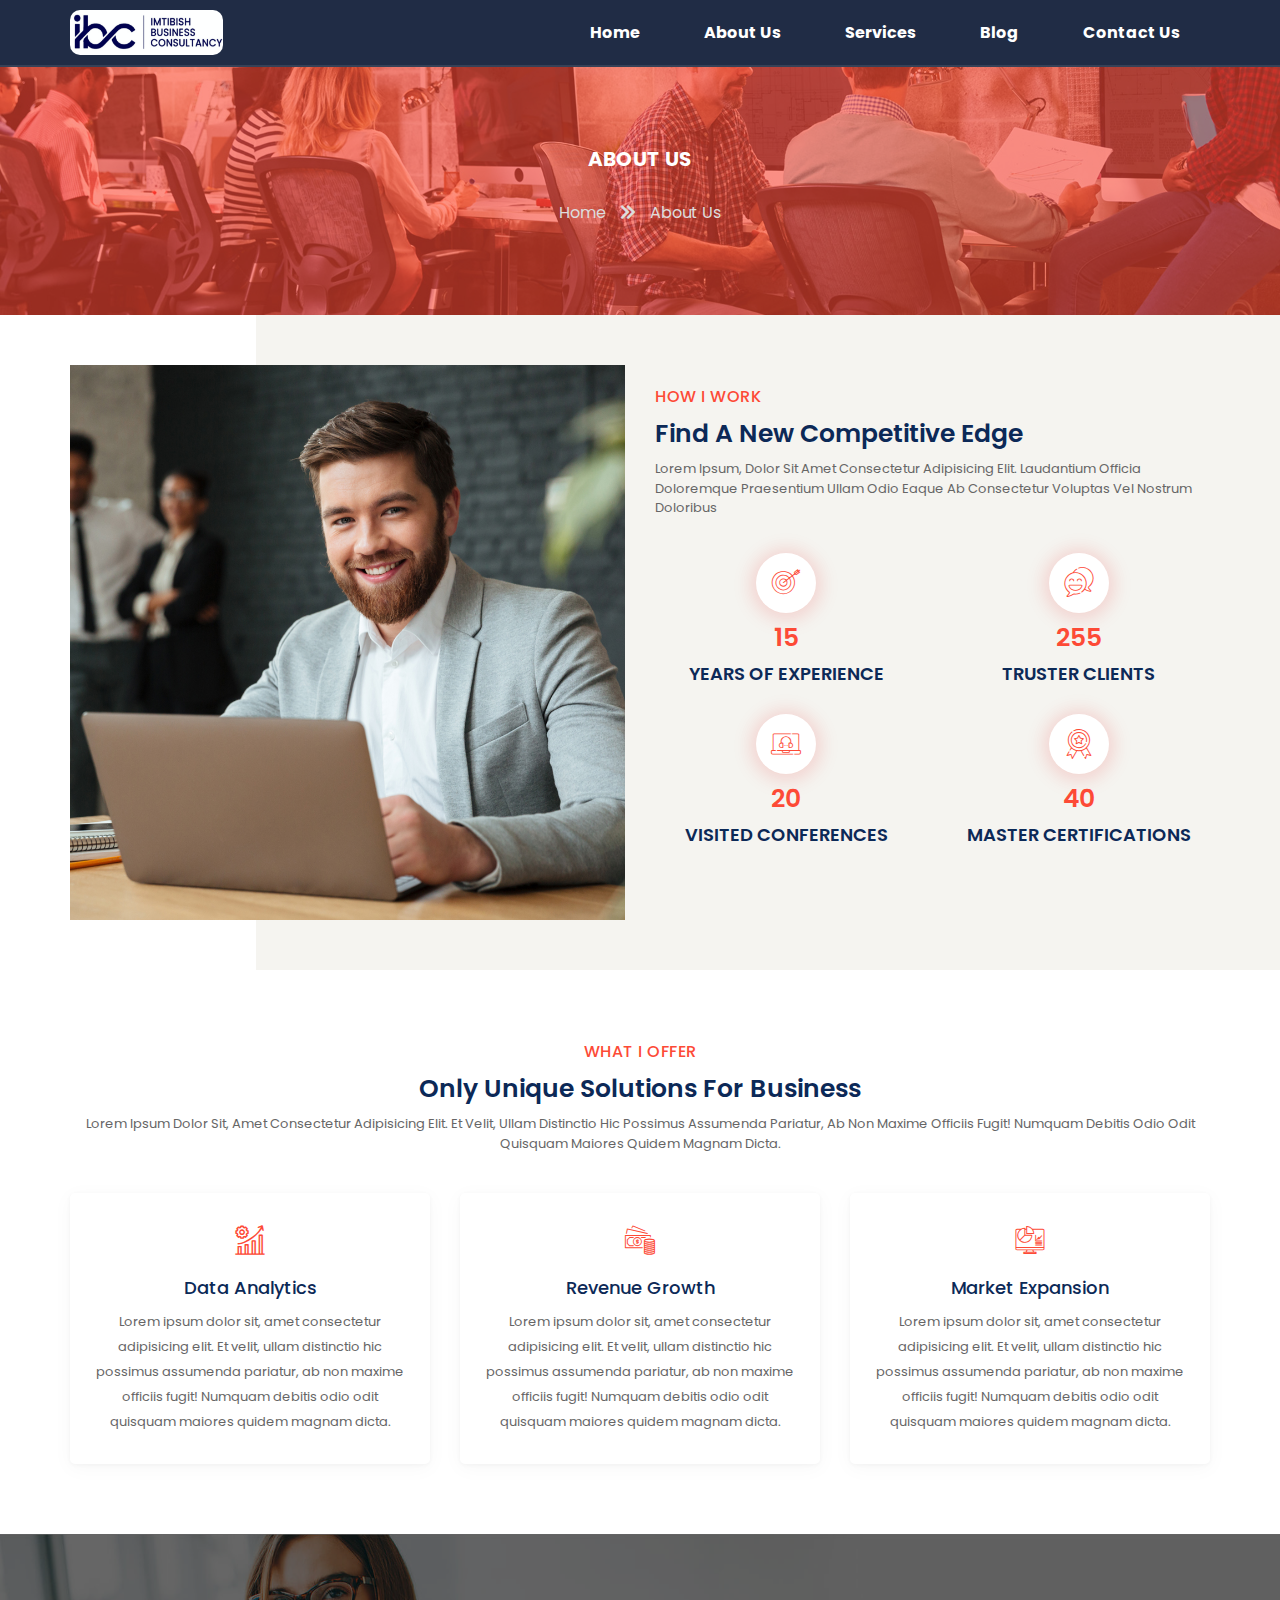
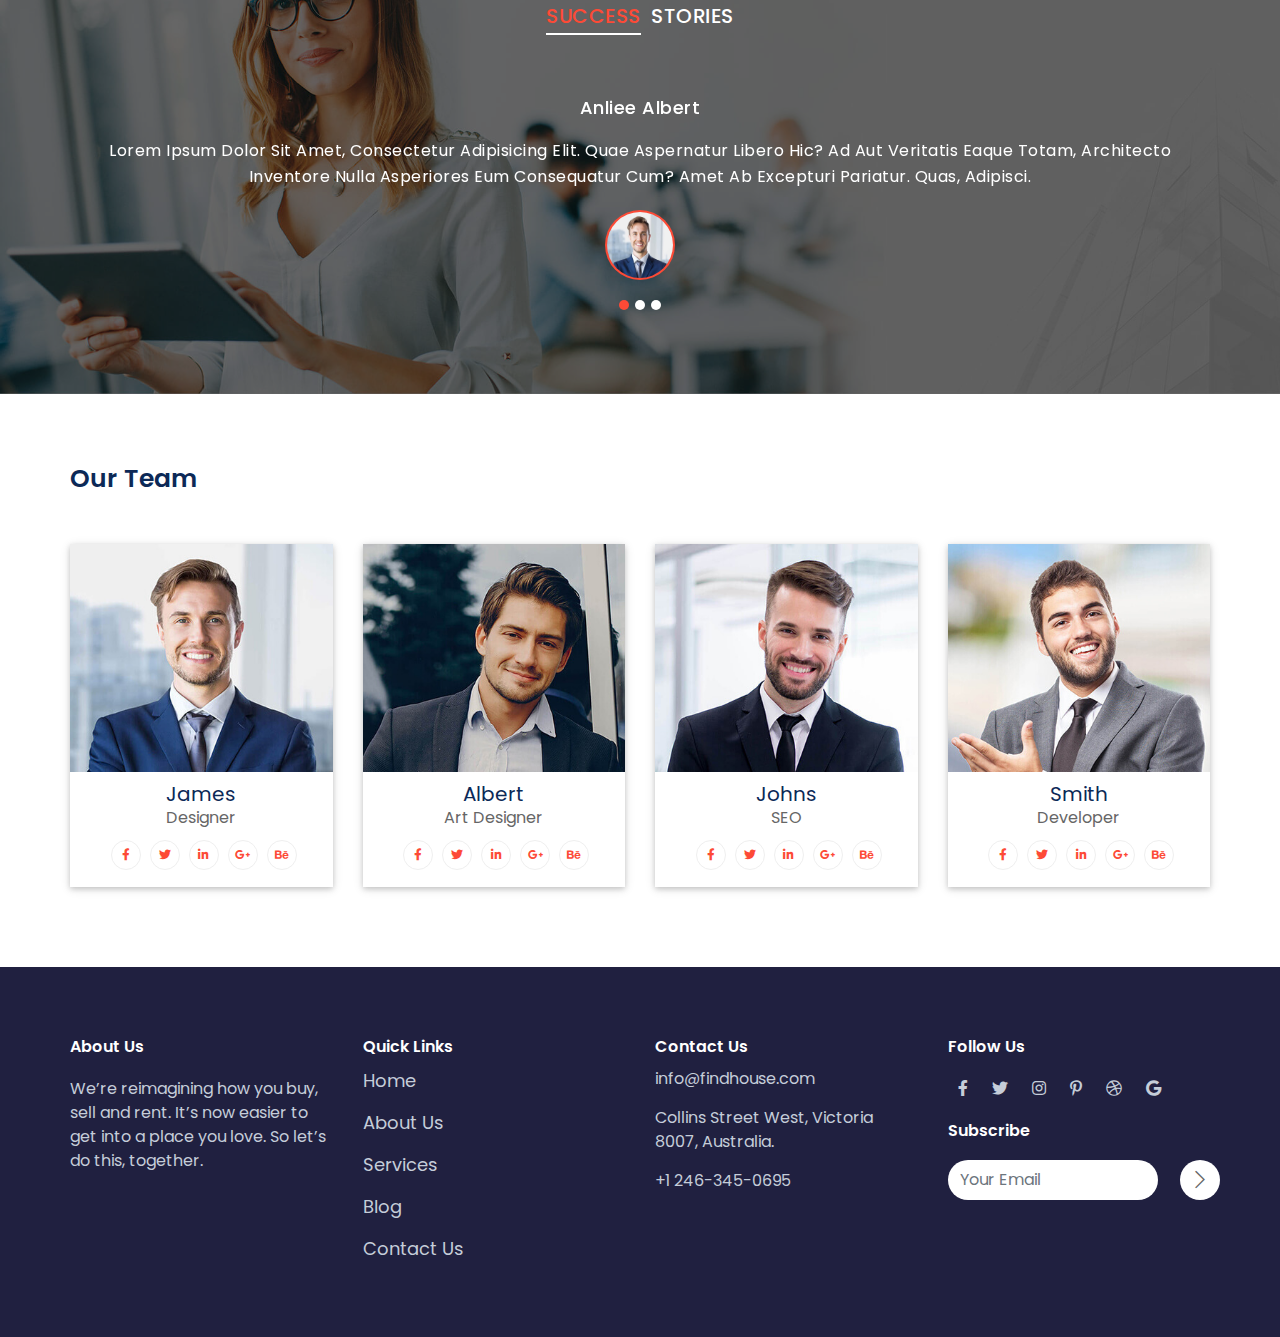
==== commit c454f31b: "content changes" ====
--- a/about-us.html
+++ b/about-us.html
@@ -1,415 +1,480 @@
-<!doctype html>
-    <html lang="eng">
-        <head>
-            <meta charset="utf-8">
-            <meta name="viewport" content="width=device-width, initial-scale=1, shrink-to-fit=no">
-            <title>About Us</title>
-            <link rel="stylesheet" href="assets/css/bootstrap.min.css">
-            <link rel="stylesheet" href="assets/css/plugins/owl.carousel.min.css">
-            <link rel="stylesheet" href="assets/font/flaticon.css">
-            <link rel="stylesheet" href="assets/css/all.min.css">
-            <link rel="stylesheet" href="assets/css/fontawsom-all.min.css">
-            <link rel="stylesheet" href="assets/css/style.css">
-        </head>
-
-        <body>
-            <header>
-                <div class="my-nav sub-01">
-                    <div class="container">
-                        <div class="nav-items">
-                            <div class="menu-toggle">
-                                <div class="menu-burger"></div>
-                            </div>
-                            <div class="logo">
-                                <img src="assets/images/logo/logo.png">
-                            </div>
-
-                            <div class="menu-items">
-                                <div class="menu">
-                                    <ul>
-                                        <li><a href="index.html">Home</a></li>
-                                        <li><a href="about-us.html">About Us</a></li>
-                                        <li><a href="services.html">Services</a></li>
-                                        <li><a href="blog.html">Blog</a></li>
-                                        <li><a href="contact-us.html">Contact Us</a></li>
-                                    </ul>
-                                </div>
-                            </div>
-                        </div>
-                    </div>
-                </div>
-            </header>
-
-            <main>
-                <section class="abt-01">
-                    <div class="container">
-                        <div class="row">
-                            <div class="col-12">
-                                <div class="seting">
-                                    <h3>About us</h3>
-                                    <ol>
-                                        <li>Home <i class="fas fa-chevron-double-right"></i></li>
-                                        <li>About Us</li>
-                                    </ol>
-                                </div>
-                            </div>
-                        </div>
-                    </div>
-                </section>
-
-                <section class="bg-02">
-                    <div class="container">
-                        <div class="row">
-                            <div class="col-md-6">
-                                <div class="image">
-                                    <img src="assets/images/abt-img/1000-1000.jpg">
-                                </div>
-                            </div>
-                            <div class="col-md-6">
-                                <div class="heading">
-                                    <span>How i work</span>
-                                    <h2>find a new competitive edge</h2>
-                                    <p>Lorem ipsum, dolor sit amet consectetur adipisicing elit. 
-                                    Laudantium officia doloremque praesentium ullam odio eaque ab 
-                                    consectetur voluptas vel nostrum doloribus</p>
-                                </div>
-
-                                <div class="wrapper">
-                                    <div class="row">
-                                        <div class="col-md-6 col-sm-12">
-                                            <div class="icon">
-                                                <i class="flaticon-archer"></i>
-                                                <h4>15</h4>
-                                                <h5>years of experience</h5>
-                                            </div>
-                                        </div>
-
-                                        <div class="col-md-6 col-sm-12">
-                                            <div class="icon">
-                                                <i class="flaticon-customer-satisfaction"></i>
-                                                <h4>255</h4>
-                                                <h5>truster clients</h5>
-                                            </div>
-                                        </div>
-
-                                        <div class="col-md-6 col-sm-12">
-                                            <div class="icon">
-                                                <i class="flaticon-video-call"></i>
-                                                <h4>20</h4>
-                                                <h5>visited Conferences</h5>
-                                            </div>
-                                        </div>
-
-                                        <div class="col-md-6 col-sm-12">
-                                            <div class="icon">
-                                                <i class="flaticon-medal"></i>
-                                                <h4>40</h4>
-                                                <h5>master certifications</h5>
-                                            </div>
-                                        </div>
-                                    </div>
-                                </div>
-                            </div>
-                        </div>
-                    </div>
-                </section>
-
-                <section class="bg-01">
-                    <div class="container">
-                        <div class="row">
-                            <div class="col-12">
-                                <div class="heading">
-                                    <span>What I Offer</span>
-                                    <h2>Only unique solutions for business</h2>
-                                    <p>Lorem ipsum dolor sit, amet consectetur adipisicing elit. Et velit, 
-                                    ullam distinctio hic possimus assumenda pariatur, ab non maxime officiis 
-                                    fugit! Numquam debitis odio odit quisquam maiores quidem magnam dicta.</p>
-                                </div>
-                            </div>
-
-                            <div class="col-lg-4 col-md-4 col-sm-6 col-xs-12">
-                                <div class="wrapper">
-                                    <div class="icons">
-                                        <i class="flaticon-data-driven"></i>
-                                    </div>
-                                    <div class="content w-100">
-                                        <h4>Data Analytics</h4>
-                                        <p>Lorem ipsum dolor sit, amet consectetur adipisicing elit. Et velit, 
-                                        ullam distinctio hic possimus assumenda pariatur, ab non maxime officiis 
-                                        fugit! Numquam debitis odio odit quisquam maiores quidem magnam dicta.</p>
-                                    </div>
-                                </div>
-                            </div>
-
-                            <div class="col-lg-4 col-md-4 col-sm-6 col-xs-12">
-                                <div class="wrapper">
-                                    <div class="icons">
-                                        <i class="flaticon-money"></i>
-                                    </div>
-                                    <div class="content w-100">
-                                        <h4>Revenue Growth</h4>
-                                        <p>Lorem ipsum dolor sit, amet consectetur adipisicing elit. Et velit, 
-                                        ullam distinctio hic possimus assumenda pariatur, ab non maxime officiis 
-                                        fugit! Numquam debitis odio odit quisquam maiores quidem magnam dicta.</p>
-                                    </div>
-                                </div>
-                            </div>
-
-                            <div class="col-lg-4 col-md-4 col-sm-6 col-xs-12">
-                                <div class="wrapper">
-                                    <div class="icons">
-                                        <i class="flaticon-computer"></i>
-                                    </div>
-                                    <div class="content w-100">
-                                        <h4>Market Expansion</h4>
-                                        <p>Lorem ipsum dolor sit, amet consectetur adipisicing elit. Et velit, 
-                                        ullam distinctio hic possimus assumenda pariatur, ab non maxime officiis 
-                                        fugit! Numquam debitis odio odit quisquam maiores quidem magnam dicta.</p>
-                                    </div>
-                                </div>
-                            </div>
-                        </div>
-                    </div>
-                </section>
-
-                <section class="textimonial-client">
-                    <div class="container">
-                        <div class="row">
-                            <div class="col-12">
-                                <div class="heading">
-                                    <h2><span>Success</span> stories</h2>
-                                </div>
-                            </div>
-                            <div class="col-12">
-                                <div class="wrapper">
-                                    <div id="custCarousel-02" class="carousel slide" data-ride="carousel">
-                                        <div class="carousel-inner">
-                                            <div class="carousel-item active">
-                                                <div class="content">
-                                                    <h3>Anliee Albert</h3>
-                                                    <p>Lorem ipsum dolor sit amet, consectetur adipisicing elit. Quae aspernatur 
-                                                    libero hic? Ad aut veritatis eaque totam, architecto inventore nulla 
-                                                    asperiores eum consequatur cum? Amet ab excepturi pariatur. Quas, adipisci.</p>
-                                                    <a><img src="assets/images/team/1.jpg"></a>
-                                                </div>
-                                            </div>
-                                            <div class="carousel-item">
-                                                <div class="content">
-                                                    <h3>Anliee Albert</h3>
-                                                    <p>Lorem ipsum dolor sit amet, consectetur adipisicing elit. Quae aspernatur 
-                                                    libero hic? Ad aut veritatis eaque totam, architecto inventore nulla 
-                                                    asperiores eum consequatur cum? Amet ab excepturi pariatur. Quas, adipisci.</p>
-                                                    <a><img src="assets/images/team/2.jpg"></a>
-                                                </div>
-                                            </div>
-                                            <div class="carousel-item">
-                                                <div class="content">
-                                                    <h3>Anliee Albert</h3>
-                                                    <p>Lorem ipsum dolor sit amet, consectetur adipisicing elit. Quae aspernatur 
-                                                    libero hic? Ad aut veritatis eaque totam, architecto inventore nulla 
-                                                    asperiores eum consequatur cum? Amet ab excepturi pariatur. Quas, adipisci.</p>
-                                                    <a><img src="assets/images/team/2.jpg"></a>
-                                                </div>
-                                            </div>
-                                        </div>
-                                        <ol class="carousel-indicators">
-                                            <li data-target="#carouselExampleIndicators" data-slide-to="0" class="active"></li>
-                                            <li data-target="#carouselExampleIndicators" data-slide-to="1"></li>
-                                            <li data-target="#carouselExampleIndicators" data-slide-to="2"></li>
-                                        </ol>
-                                    </div>
-                                </div>
-                            </div>
-                        </div>
-                    </div>
-                </section>
-
-                <section class="bg-05">
-                    <div class="container">
-                        <div class="row">
-                            <div class="col-12">
-                                <div class="heading">
-                                    <h2>Our Team</h2>
-                                </div>
-                            </div>
-
-                            <div class="col-lg-3 col-md-3 col-sm-6 col-12">
-                                <div class="team-wrapper">
-                                    <div class="team-img">
-                                        <img src="assets/images/team/1.jpg">
-                                    </div>
-                                    <div class="team-content">
-                                        <h3>James</h3>
-                                        <p>Designer</p>
-                                        <ul>
-                                            <li><a href="#"><i class="fab fa-facebook-f"></i></a></li>
-                                            <li><a href="#"><i class="fab fa-twitter"></i></a></li>
-                                            <li><a href="#"><i class="fab fa-linkedin-in"></i></a></li>
-                                            <li><a href="#"><i class="fab fa-google-plus-g"></i></a></li>
-                                            <li><a href="#"><i class="fab fa-behance"></i></a></li>
-                                        </ul>
-                                    </div>
-                                </div>
-                            </div>
-
-                            <div class="col-lg-3 col-md-3 col-sm-6 col-12">
-                                <div class="team-wrapper">
-                                    <div class="team-img">
-                                        <img src="assets/images/team/3.jpg">
-                                    </div>
-                                    <div class="team-content">
-                                        <h3>Albert</h3>
-                                        <p>Art Designer</p>
-                                        <ul>
-                                            <li><a href="#"><i class="fab fa-facebook-f"></i></a></li>
-                                            <li><a href="#"><i class="fab fa-twitter"></i></a></li>
-                                            <li><a href="#"><i class="fab fa-linkedin-in"></i></a></li>
-                                            <li><a href="#"><i class="fab fa-google-plus-g"></i></a></li>
-                                            <li><a href="#"><i class="fab fa-behance"></i></a></li>
-                                        </ul>
-                                    </div>
-                                </div>
-                            </div>
-
-                            <div class="col-lg-3 col-md-3 col-sm-6 col-12">
-                                <div class="team-wrapper">
-                                    <div class="team-img">
-                                        <img src="assets/images/team/2.jpg">
-                                    </div>
-                                    <div class="team-content">
-                                        <h3>Johns</h3>
-                                        <p>SEO</p>
-                                        <ul>
-                                            <li><a href="#"><i class="fab fa-facebook-f"></i></a></li>
-                                            <li><a href="#"><i class="fab fa-twitter"></i></a></li>
-                                            <li><a href="#"><i class="fab fa-linkedin-in"></i></a></li>
-                                            <li><a href="#"><i class="fab fa-google-plus-g"></i></a></li>
-                                            <li><a href="#"><i class="fab fa-behance"></i></a></li>
-                                        </ul>
-                                    </div>
-                                </div>
-                            </div>
-
-                            <div class="col-lg-3 col-md-3 col-sm-6 col-12">
-                                <div class="team-wrapper">
-                                    <div class="team-img">
-                                        <img src="assets/images/team/4.jpg">
-                                    </div>
-                                    <div class="team-content">
-                                        <h3>Smith</h3>
-                                        <p>Developer</p>
-                                        <ul>
-                                            <li><a href="#"><i class="fab fa-facebook-f"></i></a></li>
-                                            <li><a href="#"><i class="fab fa-twitter"></i></a></li>
-                                            <li><a href="#"><i class="fab fa-linkedin-in"></i></a></li>
-                                            <li><a href="#"><i class="fab fa-google-plus-g"></i></a></li>
-                                            <li><a href="#"><i class="fab fa-behance"></i></a></li>
-                                        </ul>
-                                    </div>
-                                </div>
-                            </div>
-                        </div>
-                    </div>
-                </section>
-            </main>
-
-            <footer>
-                <div class="container">
-                    <div class="row">
-                        <div class="col-lg-3 col-md-3 col-sm-6 col-xs-12">
-                            <div class="wrapper">
-                                <div class="content">
-                                    <h2>About Us</h2>
-                                    <p>We’re reimagining how you buy, sell and
-                                    rent. It’s now easier to get into a place you
-                                    love. So let’s do this, together.</p>
-                                </div>
-                            </div>
-                        </div>
-                        <div class="col-lg-3 col-md-3 col-sm-6 col-xs-12">
-                            <div class="wrapper">
-                                <div class="content">
-                                    <h2>Quick Links</h2>
-                                    <ul>
-                                        <li><a href="#">Home</a></li>
-                                        <li><a href="#">About Us</a></li>
-                                        <li><a href="#">Services</a></li>
-                                        <li><a href="#">Blog</a></li>
-                                        <li><a href="#">Contact Us</a></li>
-                                    </ul>
-                                </div>
-                            </div>
-                        </div>
-
-                        <div class="col-lg-3 col-md-3 col-sm-6 col-xs-12">
-                            <div class="wrapper">
-                                <div class="content">
-                                    <h2>contact us</h2>
-                                    <ol>
-                                        <li>info@findhouse.com</li>
-                                        <li>Collins Street West, Victoria
-                                            8007, Australia.</li>
-                                        <li>+1 246-345-0695</li>
-                                    </ol>
-                                </div>
-                            </div>
-                        </div>
-
-                        <div class="col-lg-3 col-md-3 col-sm-6 col-xs-12">
-                            <div class="wrapper">
-                                <div class="content">
-                                    <h2>follow us</h2>
-                                    <div class="social-media">
-                                        <ol>
-                                            <li><i class="fab fa-facebook-f"></i></li>
-                                            <li><i class="fab fa-twitter"></i></li>
-                                            <li><i class="fab fa-instagram"></i></li>
-                                            <li><i class="fab fa-pinterest-p"></i></li>
-                                            <li><i class="fab fa-dribbble"></i></li>
-                                            <li><i class="fab fa-google"></i></li>
-                                        </ol>
-                                    </div>
-                                    <h2>subscribe</h2>
-                                    <div class="submit-card">
-                                        <div class="form-group">
-                                            <input class="form-control" name="email" placeholder="Your Email">
-                                            <i class="fal fa-chevron-right"></i>
-                                        </div>
-                                    </div>
-                                </div>
-                            </div>
-                        </div>
-                    </div>
-                </div>
-            </footer>
-
-            <div class="end-footer">
-                <div class="container">
-                    <div class="row">
-                        <div class="col-lg-6 col-md-6 col-sm-12 col-xs-12">
-                            <div class="copy-right">
-                                <ul>
-                                    <li><a href="#">Home</a></li>
-                                    <li><a href="#">About Us</a></li>
-                                    <li><a href="#">Services</a></li>
-                                    <li><a href="#">Blog</a></li>
-                                    <li><a href="#">Contact Us</a></li>
-                                </ul>
-                            </div>
-                        </div>
-                        <div class="col-lg-6 col-md-6 col-sm-12 col-xs-12">
-                            <div class="copy-right">
-                                <ol>
-                                    <li>2021 @ All Rights Reserved Designed and developed by<a href="https://www.smarteyeapps.com/">SmarteyeTechnologies</a></li>
-                                </ol>
-                            </div>
-                        </div>
-                    </div>
-                </div>
-            </div>
-        </body>
-        <script src="assets/js/jquery-3.2.1.min.js"></script>
-        <script src="assets/js/bootstrap.min.js"></script>
-        <script src="assets/js/plugins/owl.carousel.min.js"></script>
-        <script src="assets/js/script.js"></script>
-    </html>+<!DOCTYPE html>
+<html lang="eng">
+  <head>
+    <meta charset="utf-8" />
+    <meta
+      name="viewport"
+      content="width=device-width, initial-scale=1, shrink-to-fit=no"
+    />
+    <title>About Us</title>
+    <link rel="stylesheet" href="assets/css/bootstrap.min.css" />
+    <link rel="stylesheet" href="assets/css/plugins/owl.carousel.min.css" />
+    <link rel="stylesheet" href="assets/font/flaticon.css" />
+    <link rel="stylesheet" href="assets/css/all.min.css" />
+    <link rel="stylesheet" href="assets/css/fontawsom-all.min.css" />
+    <link rel="stylesheet" href="assets/css/style.css" />
+  </head>
+
+  <body>
+    <header>
+      <div class="my-nav sub-01">
+        <div class="container">
+          <div class="nav-items">
+            <div class="menu-toggle">
+              <div class="menu-burger"></div>
+            </div>
+            <div class="logo">
+              <img
+                style="border-radius: 10px; width: 153px; height: 45px"
+                src="assets/images/logo/logo.png"
+              />
+            </div>
+
+            <div class="menu-items">
+              <div class="menu">
+                <ul>
+                  <li><a href="index.html">Home</a></li>
+                  <li><a href="about-us.html">About Us</a></li>
+                  <li><a href="services.html">Services</a></li>
+                  <li><a href="blog.html">Blog</a></li>
+                  <li><a href="contact-us.html">Contact Us</a></li>
+                </ul>
+              </div>
+            </div>
+          </div>
+        </div>
+      </div>
+    </header>
+
+    <main>
+      <section class="abt-01">
+        <div class="container">
+          <div class="row">
+            <div class="col-12">
+              <div class="seting">
+                <h3>About us</h3>
+                <ol>
+                  <li>Home <i class="fas fa-chevron-double-right"></i></li>
+                  <li>About Us</li>
+                </ol>
+              </div>
+            </div>
+          </div>
+        </div>
+      </section>
+
+      <section class="bg-02">
+        <div class="container">
+          <div class="row">
+            <div class="col-md-6">
+              <div class="image">
+                <img src="assets/images/abt-img/1000-1000.jpg" />
+              </div>
+            </div>
+            <div class="col-md-6">
+              <div class="heading">
+                <span>How i work</span>
+                <h2>find a new competitive edge</h2>
+                <p>
+                  Lorem ipsum, dolor sit amet consectetur adipisicing elit.
+                  Laudantium officia doloremque praesentium ullam odio eaque ab
+                  consectetur voluptas vel nostrum doloribus
+                </p>
+              </div>
+
+              <div class="wrapper">
+                <div class="row">
+                  <div class="col-md-6 col-sm-12">
+                    <div class="icon">
+                      <i class="flaticon-archer"></i>
+                      <h4>15</h4>
+                      <h5>years of experience</h5>
+                    </div>
+                  </div>
+
+                  <div class="col-md-6 col-sm-12">
+                    <div class="icon">
+                      <i class="flaticon-customer-satisfaction"></i>
+                      <h4>255</h4>
+                      <h5>truster clients</h5>
+                    </div>
+                  </div>
+
+                  <div class="col-md-6 col-sm-12">
+                    <div class="icon">
+                      <i class="flaticon-video-call"></i>
+                      <h4>20</h4>
+                      <h5>visited Conferences</h5>
+                    </div>
+                  </div>
+
+                  <div class="col-md-6 col-sm-12">
+                    <div class="icon">
+                      <i class="flaticon-medal"></i>
+                      <h4>40</h4>
+                      <h5>master certifications</h5>
+                    </div>
+                  </div>
+                </div>
+              </div>
+            </div>
+          </div>
+        </div>
+      </section>
+
+      <section class="bg-01">
+        <div class="container">
+          <div class="row">
+            <div class="col-12">
+              <div class="heading">
+                <span>What I Offer</span>
+                <h2>Only unique solutions for business</h2>
+                <p>
+                  Lorem ipsum dolor sit, amet consectetur adipisicing elit. Et
+                  velit, ullam distinctio hic possimus assumenda pariatur, ab
+                  non maxime officiis fugit! Numquam debitis odio odit quisquam
+                  maiores quidem magnam dicta.
+                </p>
+              </div>
+            </div>
+
+            <div class="col-lg-4 col-md-4 col-sm-6 col-xs-12">
+              <div class="wrapper">
+                <div class="icons">
+                  <i class="flaticon-data-driven"></i>
+                </div>
+                <div class="content w-100">
+                  <h4>Data Analytics</h4>
+                  <p>
+                    Lorem ipsum dolor sit, amet consectetur adipisicing elit. Et
+                    velit, ullam distinctio hic possimus assumenda pariatur, ab
+                    non maxime officiis fugit! Numquam debitis odio odit
+                    quisquam maiores quidem magnam dicta.
+                  </p>
+                </div>
+              </div>
+            </div>
+
+            <div class="col-lg-4 col-md-4 col-sm-6 col-xs-12">
+              <div class="wrapper">
+                <div class="icons">
+                  <i class="flaticon-money"></i>
+                </div>
+                <div class="content w-100">
+                  <h4>Revenue Growth</h4>
+                  <p>
+                    Lorem ipsum dolor sit, amet consectetur adipisicing elit. Et
+                    velit, ullam distinctio hic possimus assumenda pariatur, ab
+                    non maxime officiis fugit! Numquam debitis odio odit
+                    quisquam maiores quidem magnam dicta.
+                  </p>
+                </div>
+              </div>
+            </div>
+
+            <div class="col-lg-4 col-md-4 col-sm-6 col-xs-12">
+              <div class="wrapper">
+                <div class="icons">
+                  <i class="flaticon-computer"></i>
+                </div>
+                <div class="content w-100">
+                  <h4>Market Expansion</h4>
+                  <p>
+                    Lorem ipsum dolor sit, amet consectetur adipisicing elit. Et
+                    velit, ullam distinctio hic possimus assumenda pariatur, ab
+                    non maxime officiis fugit! Numquam debitis odio odit
+                    quisquam maiores quidem magnam dicta.
+                  </p>
+                </div>
+              </div>
+            </div>
+          </div>
+        </div>
+      </section>
+
+      <section class="textimonial-client">
+        <div class="container">
+          <div class="row">
+            <div class="col-12">
+              <div class="heading">
+                <h2><span>Success</span> stories</h2>
+              </div>
+            </div>
+            <div class="col-12">
+              <div class="wrapper">
+                <div
+                  id="custCarousel-02"
+                  class="carousel slide"
+                  data-ride="carousel"
+                >
+                  <div class="carousel-inner">
+                    <div class="carousel-item active">
+                      <div class="content">
+                        <h3>Anliee Albert</h3>
+                        <p>
+                          Lorem ipsum dolor sit amet, consectetur adipisicing
+                          elit. Quae aspernatur libero hic? Ad aut veritatis
+                          eaque totam, architecto inventore nulla asperiores eum
+                          consequatur cum? Amet ab excepturi pariatur. Quas,
+                          adipisci.
+                        </p>
+                        <a><img src="assets/images/team/1.jpg" /></a>
+                      </div>
+                    </div>
+                    <div class="carousel-item">
+                      <div class="content">
+                        <h3>Anliee Albert</h3>
+                        <p>
+                          Lorem ipsum dolor sit amet, consectetur adipisicing
+                          elit. Quae aspernatur libero hic? Ad aut veritatis
+                          eaque totam, architecto inventore nulla asperiores eum
+                          consequatur cum? Amet ab excepturi pariatur. Quas,
+                          adipisci.
+                        </p>
+                        <a><img src="assets/images/team/2.jpg" /></a>
+                      </div>
+                    </div>
+                    <div class="carousel-item">
+                      <div class="content">
+                        <h3>Anliee Albert</h3>
+                        <p>
+                          Lorem ipsum dolor sit amet, consectetur adipisicing
+                          elit. Quae aspernatur libero hic? Ad aut veritatis
+                          eaque totam, architecto inventore nulla asperiores eum
+                          consequatur cum? Amet ab excepturi pariatur. Quas,
+                          adipisci.
+                        </p>
+                        <a><img src="assets/images/team/2.jpg" /></a>
+                      </div>
+                    </div>
+                  </div>
+                  <ol class="carousel-indicators">
+                    <li
+                      data-target="#carouselExampleIndicators"
+                      data-slide-to="0"
+                      class="active"
+                    ></li>
+                    <li
+                      data-target="#carouselExampleIndicators"
+                      data-slide-to="1"
+                    ></li>
+                    <li
+                      data-target="#carouselExampleIndicators"
+                      data-slide-to="2"
+                    ></li>
+                  </ol>
+                </div>
+              </div>
+            </div>
+          </div>
+        </div>
+      </section>
+
+      <section class="bg-05">
+        <div class="container">
+          <div class="row">
+            <div class="col-12">
+              <div class="heading">
+                <h2>Our Team</h2>
+              </div>
+            </div>
+
+            <div class="col-lg-3 col-md-3 col-sm-6 col-12">
+              <div class="team-wrapper">
+                <div class="team-img">
+                  <img src="assets/images/team/1.jpg" />
+                </div>
+                <div class="team-content">
+                  <h3>James</h3>
+                  <p>Designer</p>
+                  <ul>
+                    <li>
+                      <a href="#"><i class="fab fa-facebook-f"></i></a>
+                    </li>
+                    <li>
+                      <a href="#"><i class="fab fa-twitter"></i></a>
+                    </li>
+                    <li>
+                      <a href="#"><i class="fab fa-linkedin-in"></i></a>
+                    </li>
+                    <li>
+                      <a href="#"><i class="fab fa-google-plus-g"></i></a>
+                    </li>
+                    <li>
+                      <a href="#"><i class="fab fa-behance"></i></a>
+                    </li>
+                  </ul>
+                </div>
+              </div>
+            </div>
+
+            <div class="col-lg-3 col-md-3 col-sm-6 col-12">
+              <div class="team-wrapper">
+                <div class="team-img">
+                  <img src="assets/images/team/3.jpg" />
+                </div>
+                <div class="team-content">
+                  <h3>Albert</h3>
+                  <p>Art Designer</p>
+                  <ul>
+                    <li>
+                      <a href="#"><i class="fab fa-facebook-f"></i></a>
+                    </li>
+                    <li>
+                      <a href="#"><i class="fab fa-twitter"></i></a>
+                    </li>
+                    <li>
+                      <a href="#"><i class="fab fa-linkedin-in"></i></a>
+                    </li>
+                    <li>
+                      <a href="#"><i class="fab fa-google-plus-g"></i></a>
+                    </li>
+                    <li>
+                      <a href="#"><i class="fab fa-behance"></i></a>
+                    </li>
+                  </ul>
+                </div>
+              </div>
+            </div>
+
+            <div class="col-lg-3 col-md-3 col-sm-6 col-12">
+              <div class="team-wrapper">
+                <div class="team-img">
+                  <img src="assets/images/team/2.jpg" />
+                </div>
+                <div class="team-content">
+                  <h3>Johns</h3>
+                  <p>SEO</p>
+                  <ul>
+                    <li>
+                      <a href="#"><i class="fab fa-facebook-f"></i></a>
+                    </li>
+                    <li>
+                      <a href="#"><i class="fab fa-twitter"></i></a>
+                    </li>
+                    <li>
+                      <a href="#"><i class="fab fa-linkedin-in"></i></a>
+                    </li>
+                    <li>
+                      <a href="#"><i class="fab fa-google-plus-g"></i></a>
+                    </li>
+                    <li>
+                      <a href="#"><i class="fab fa-behance"></i></a>
+                    </li>
+                  </ul>
+                </div>
+              </div>
+            </div>
+
+            <div class="col-lg-3 col-md-3 col-sm-6 col-12">
+              <div class="team-wrapper">
+                <div class="team-img">
+                  <img src="assets/images/team/4.jpg" />
+                </div>
+                <div class="team-content">
+                  <h3>Smith</h3>
+                  <p>Developer</p>
+                  <ul>
+                    <li>
+                      <a href="#"><i class="fab fa-facebook-f"></i></a>
+                    </li>
+                    <li>
+                      <a href="#"><i class="fab fa-twitter"></i></a>
+                    </li>
+                    <li>
+                      <a href="#"><i class="fab fa-linkedin-in"></i></a>
+                    </li>
+                    <li>
+                      <a href="#"><i class="fab fa-google-plus-g"></i></a>
+                    </li>
+                    <li>
+                      <a href="#"><i class="fab fa-behance"></i></a>
+                    </li>
+                  </ul>
+                </div>
+              </div>
+            </div>
+          </div>
+        </div>
+      </section>
+    </main>
+
+    <footer>
+      <div class="container">
+        <div class="row">
+          <div class="col-lg-3 col-md-3 col-sm-6 col-xs-12">
+            <div class="wrapper">
+              <div class="content">
+                <h2>About Us</h2>
+                <p>
+                  We’re reimagining how you buy, sell and rent. It’s now easier
+                  to get into a place you love. So let’s do this, together.
+                </p>
+              </div>
+            </div>
+          </div>
+          <div class="col-lg-3 col-md-3 col-sm-6 col-xs-12">
+            <div class="wrapper">
+              <div class="content">
+                <h2>Quick Links</h2>
+                <ul>
+                  <li><a href="#">Home</a></li>
+                  <li><a href="#">About Us</a></li>
+                  <li><a href="#">Services</a></li>
+                  <li><a href="#">Blog</a></li>
+                  <li><a href="#">Contact Us</a></li>
+                </ul>
+              </div>
+            </div>
+          </div>
+
+          <div class="col-lg-3 col-md-3 col-sm-6 col-xs-12">
+            <div class="wrapper">
+              <div class="content">
+                <h2>contact us</h2>
+                <ol>
+                  <li>info@findhouse.com</li>
+                  <li>Collins Street West, Victoria 8007, Australia.</li>
+                  <li>+1 246-345-0695</li>
+                </ol>
+              </div>
+            </div>
+          </div>
+
+          <div class="col-lg-3 col-md-3 col-sm-6 col-xs-12">
+            <div class="wrapper">
+              <div class="content">
+                <h2>follow us</h2>
+                <div class="social-media">
+                  <ol>
+                    <li><i class="fab fa-facebook-f"></i></li>
+                    <li><i class="fab fa-twitter"></i></li>
+                    <li><i class="fab fa-instagram"></i></li>
+                    <li><i class="fab fa-pinterest-p"></i></li>
+                    <li><i class="fab fa-dribbble"></i></li>
+                    <li><i class="fab fa-google"></i></li>
+                  </ol>
+                </div>
+                <h2>subscribe</h2>
+                <div class="submit-card">
+                  <div class="form-group">
+                    <input
+                      class="form-control"
+                      name="email"
+                      placeholder="Your Email"
+                    />
+                    <i class="fal fa-chevron-right"></i>
+                  </div>
+                </div>
+              </div>
+            </div>
+          </div>
+        </div>
+      </div>
+    </footer>
+  </body>
+  <script src="assets/js/jquery-3.2.1.min.js"></script>
+  <script src="assets/js/bootstrap.min.js"></script>
+  <script src="assets/js/plugins/owl.carousel.min.js"></script>
+  <script src="assets/js/script.js"></script>
+</html>
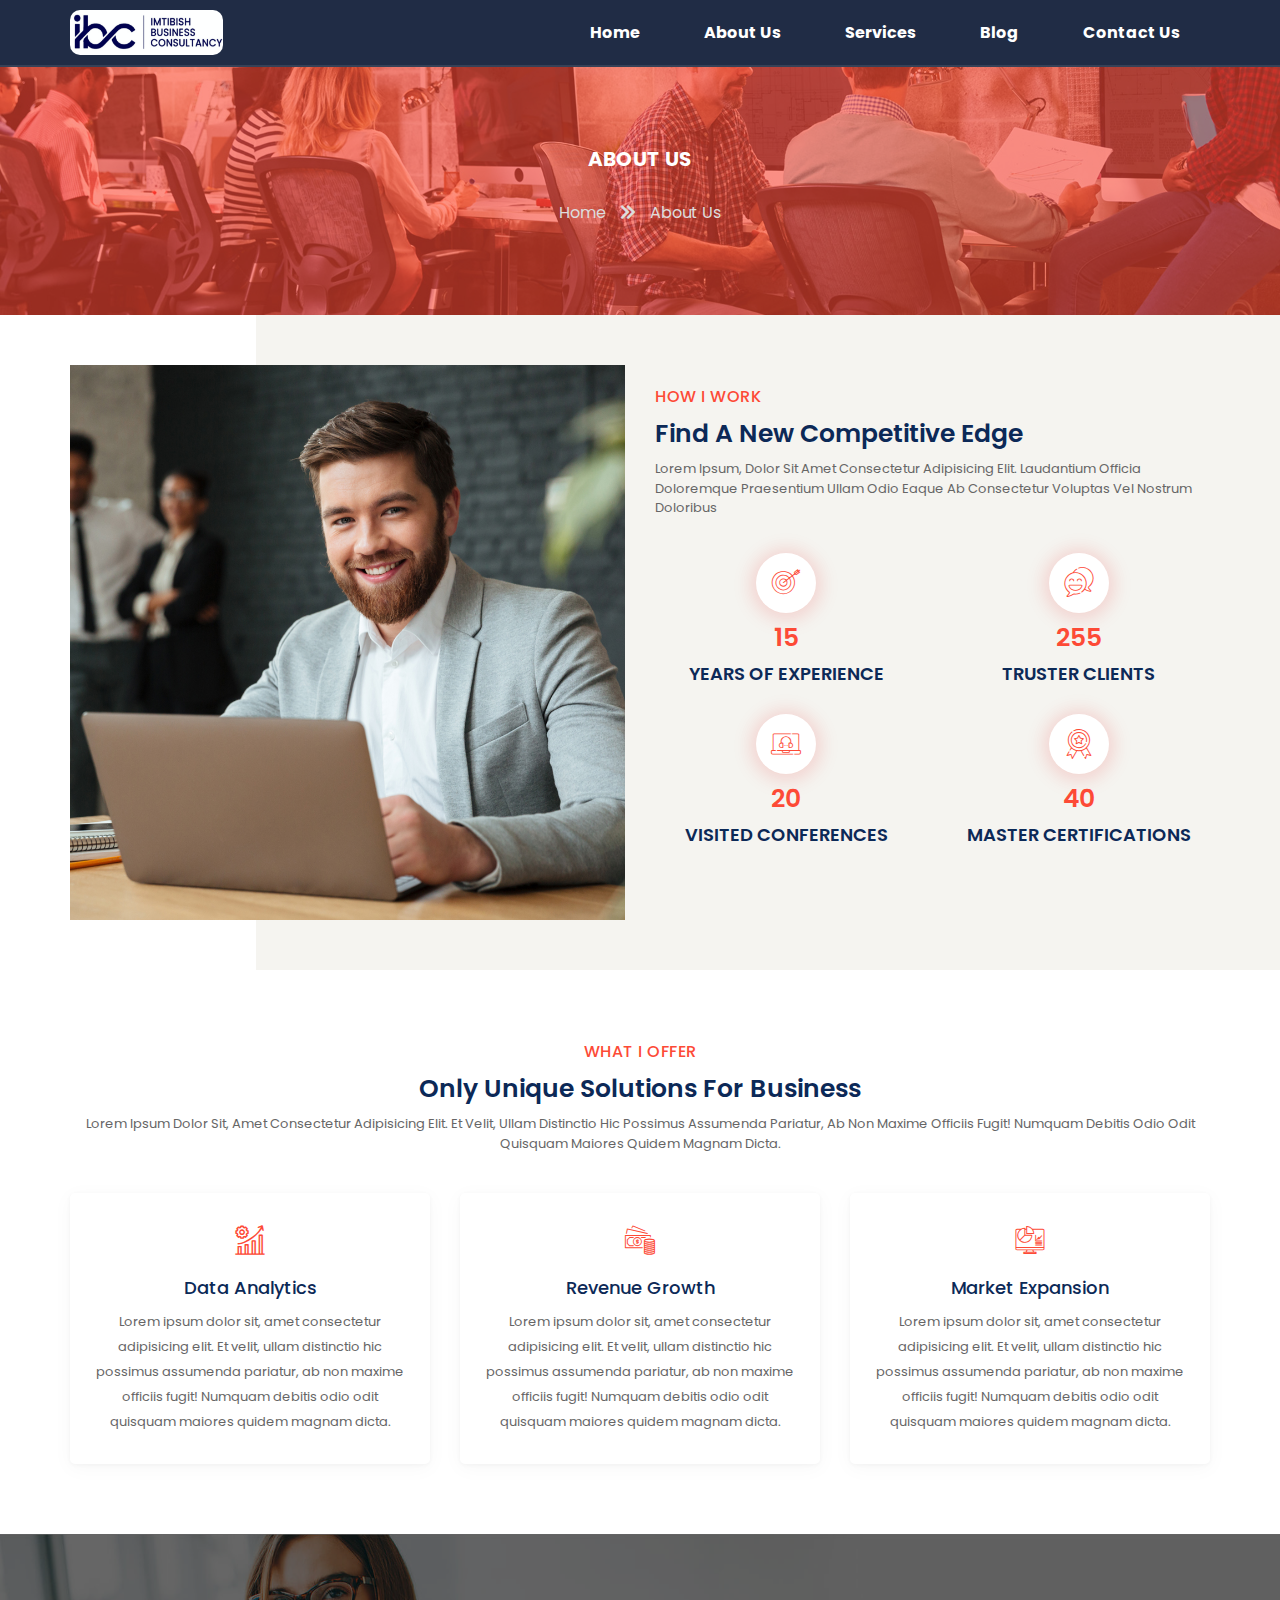
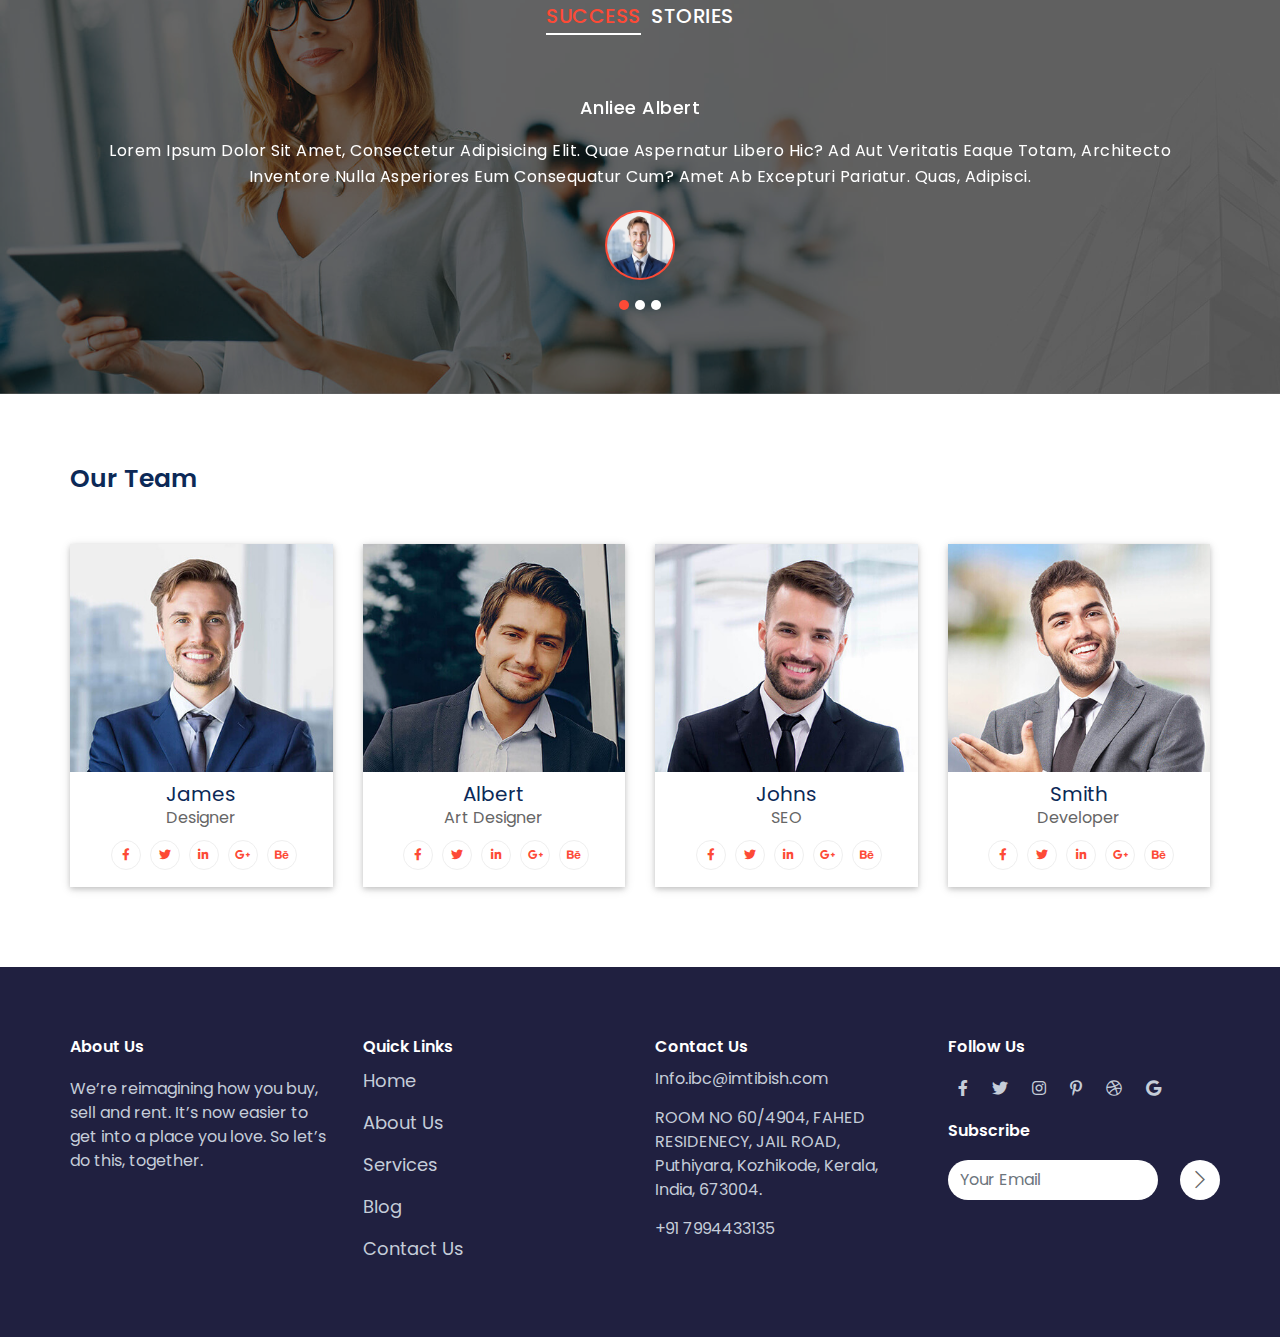
==== commit 67fb9011: "changes oct 27" ====
--- a/about-us.html
+++ b/about-us.html
@@ -54,8 +54,12 @@
               <div class="seting">
                 <h3>About us</h3>
                 <ol>
-                  <li>Home <i class="fas fa-chevron-double-right"></i></li>
-                  <li>About Us</li>
+                  <a href="./index.html">
+                    <li>Home <i class="fas fa-chevron-double-right"></i></li>
+                  </a>
+                  <a href="./about-us.html">
+                    <li>About Us</li>
+                  </a>
                 </ol>
               </div>
             </div>
@@ -418,11 +422,11 @@
               <div class="content">
                 <h2>Quick Links</h2>
                 <ul>
-                  <li><a href="#">Home</a></li>
-                  <li><a href="#">About Us</a></li>
-                  <li><a href="#">Services</a></li>
-                  <li><a href="#">Blog</a></li>
-                  <li><a href="#">Contact Us</a></li>
+                  <li><a href="./index.html">Home</a></li>
+                  <li><a href="./about-us.html">About Us</a></li>
+                  <li><a href="./services.html">Services</a></li>
+                  <li><a href="./blog.html">Blog</a></li>
+                  <li><a href="./contact-us.html">Contact Us</a></li>
                 </ul>
               </div>
             </div>
@@ -433,9 +437,12 @@
               <div class="content">
                 <h2>contact us</h2>
                 <ol>
-                  <li>info@findhouse.com</li>
-                  <li>Collins Street West, Victoria 8007, Australia.</li>
-                  <li>+1 246-345-0695</li>
+                  <li>Info.ibc@imtibish.com</li>
+                  <li>
+                    ROOM NO 60/4904, FAHED RESIDENECY, JAIL ROAD, Puthiyara,
+                    Kozhikode, Kerala, India, 673004.
+                  </li>
+                  <li>+91 7994433135</li>
                 </ol>
               </div>
             </div>
--- a/assets/css/style.css
+++ b/assets/css/style.css
@@ -5,6 +5,28 @@
   margin: 0;
   box-sizing: border-box;
   padding: 0;
+}
+
+.lifter {
+  transition: transform 0.3s ease-in-out, box-shadow 0.3s ease-in-out;
+  background: linear-gradient(
+    to right,
+    rgba(0, 0, 0, 0.5),
+    rgba(255, 255, 255, 0.5),
+    rgba(0, 0, 0, 0.5)
+  );
+  padding: 15px;
+}
+
+.lifter:hover {
+  transform: translateY(-2.5px);
+  box-shadow: 0 5px 10px rgba(0, 0, 0, 0.2);
+}
+
+.lifter a {
+  text-decoration: none;
+  color: inherit;
+  display: block;
 }
 
 * {
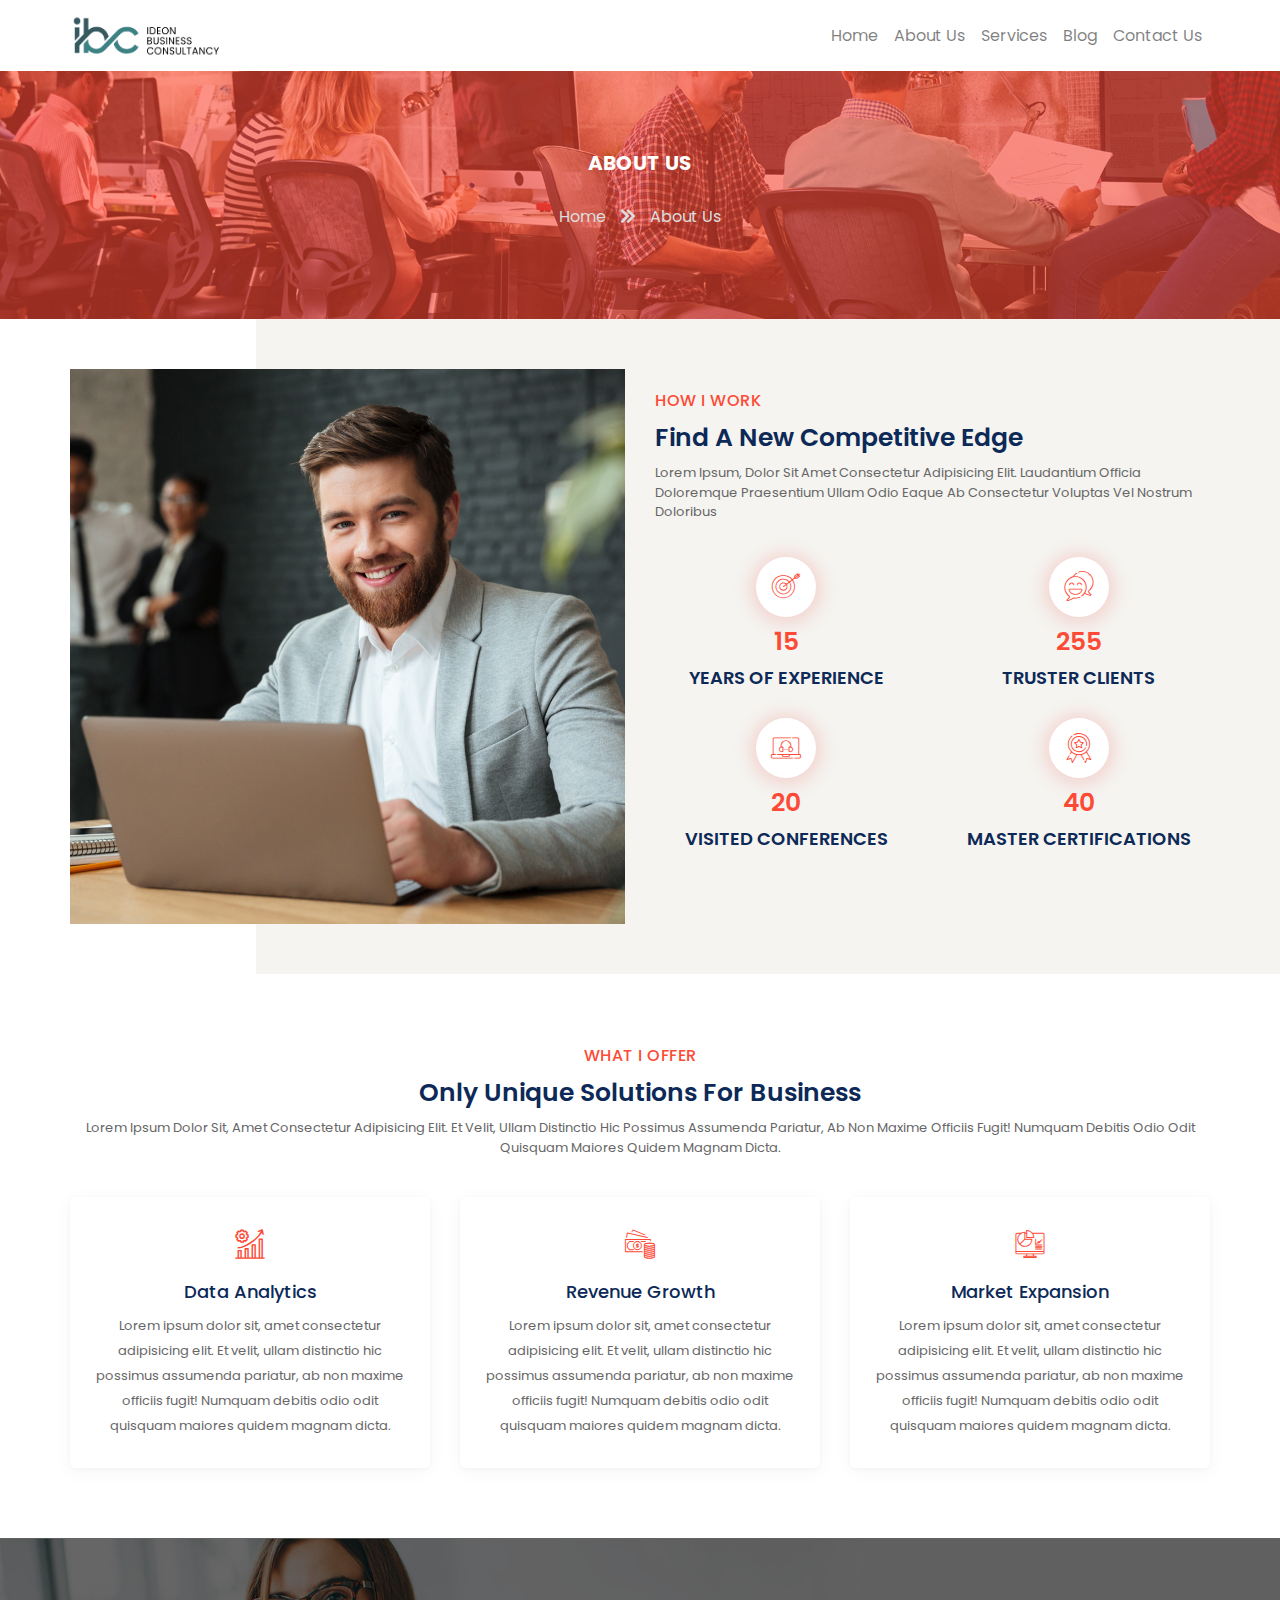
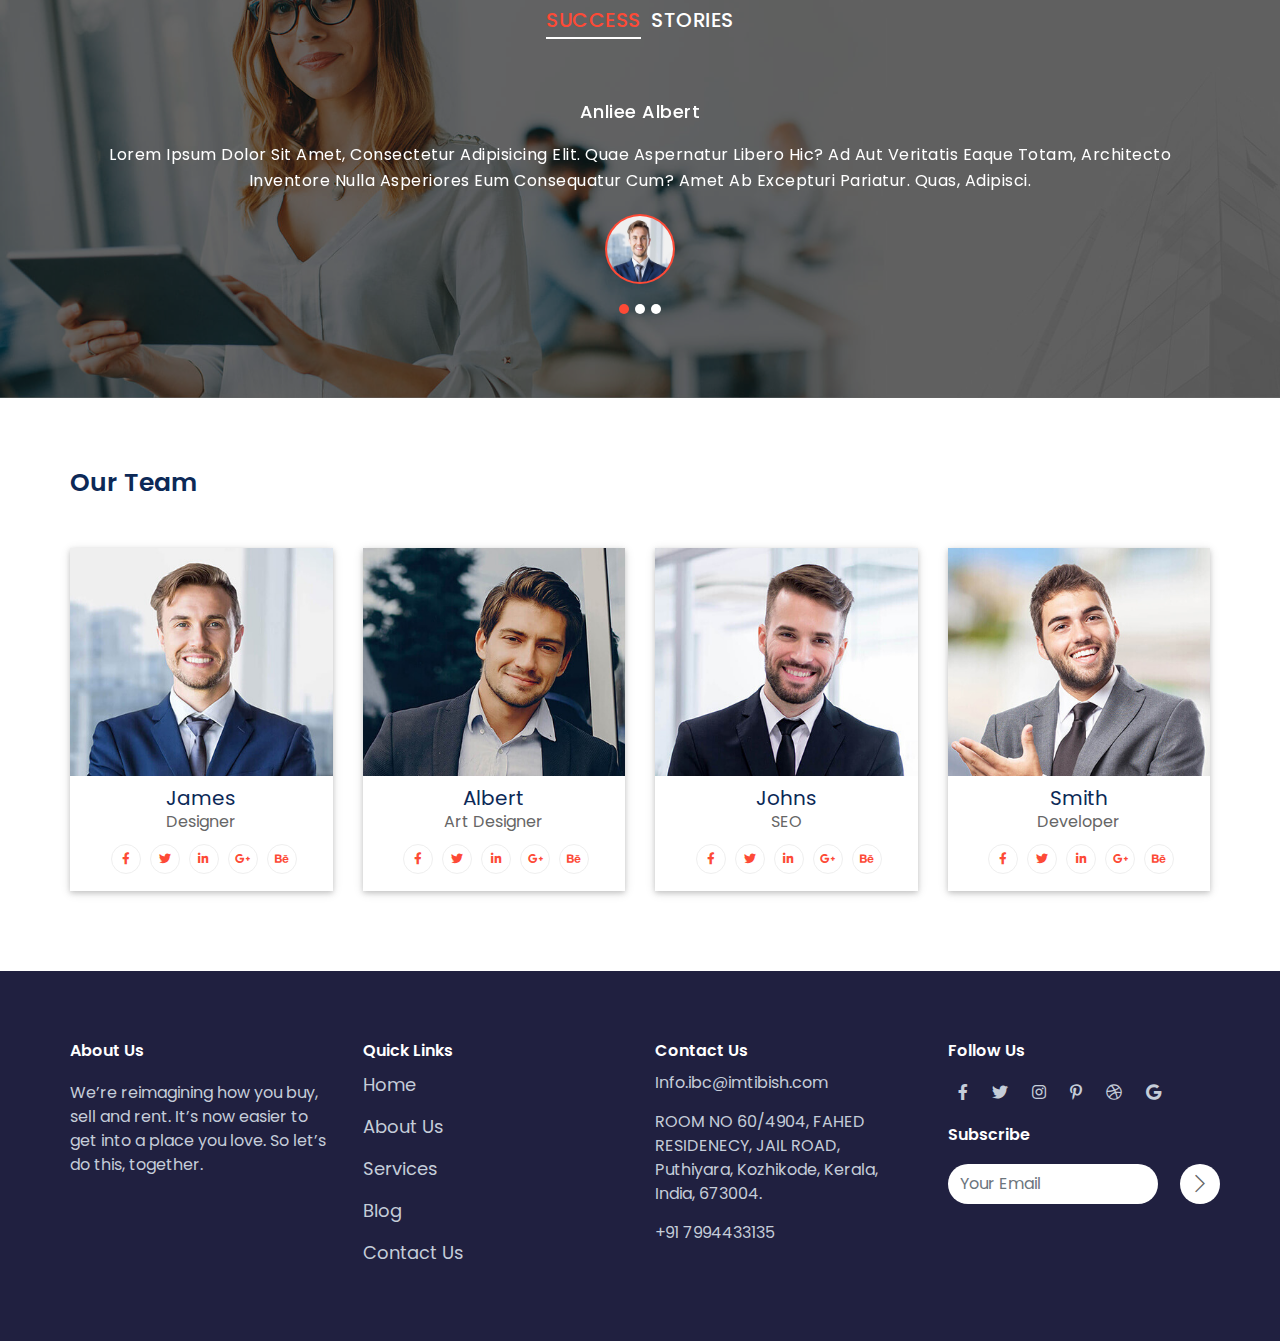
==== commit e1501640: "header bg color" ====
--- a/about-us.html
+++ b/about-us.html
@@ -16,34 +16,26 @@
   </head>
 
   <body>
-    <header>
-      <div class="my-nav sub-01">
-        <div class="container">
-          <div class="nav-items">
-            <div class="menu-toggle">
-              <div class="menu-burger"></div>
-            </div>
-            <div class="logo">
-              <img
-                style="border-radius: 10px; width: 153px; height: 45px"
-                src="assets/images/logo/logo.png"
-              />
-            </div>
-
-            <div class="menu-items">
-              <div class="menu">
-                <ul>
-                  <li><a href="index.html">Home</a></li>
-                  <li><a href="about-us.html">About Us</a></li>
-                  <li><a href="services.html">Services</a></li>
-                  <li><a href="blog.html">Blog</a></li>
-                  <li><a href="contact-us.html">Contact Us</a></li>
-                </ul>
-              </div>
-            </div>
-          </div>
-        </div>
-      </div>
+    <header style="box-shadow: 0 2px 10px rgba(0, 0, 0, 0.2);">
+      <nav class="navbar navbar-expand-lg navbar-light bg-white">
+        <div class="container">
+          <a class="navbar-brand" href="#">
+            <img src="assets/images/logo/logo.png" alt="Logo" style="border-radius: 10px; width: 153px; height: 45px;">
+          </a>
+          <button class="navbar-toggler" type="button" data-toggle="collapse" data-target="#navbarNav" aria-controls="navbarNav" aria-expanded="false" aria-label="Toggle navigation">
+            <span class="navbar-toggler-icon"></span>
+          </button>
+          <div class="collapse navbar-collapse" id="navbarNav">
+            <ul class="navbar-nav ml-auto">
+              <li class="nav-item"><a class="nav-link" href="index.html">Home</a></li>
+              <li class="nav-item"><a class="nav-link" href="about-us.html">About Us</a></li>
+              <li class="nav-item"><a class="nav-link" href="services.html">Services</a></li>
+              <li class="nav-item"><a class="nav-link" href="blog.html">Blog</a></li>
+              <li class="nav-item"><a class="nav-link" href="contact-us.html">Contact Us</a></li>
+            </ul>
+          </div>
+        </div>
+      </nav>
     </header>
 
     <main>
